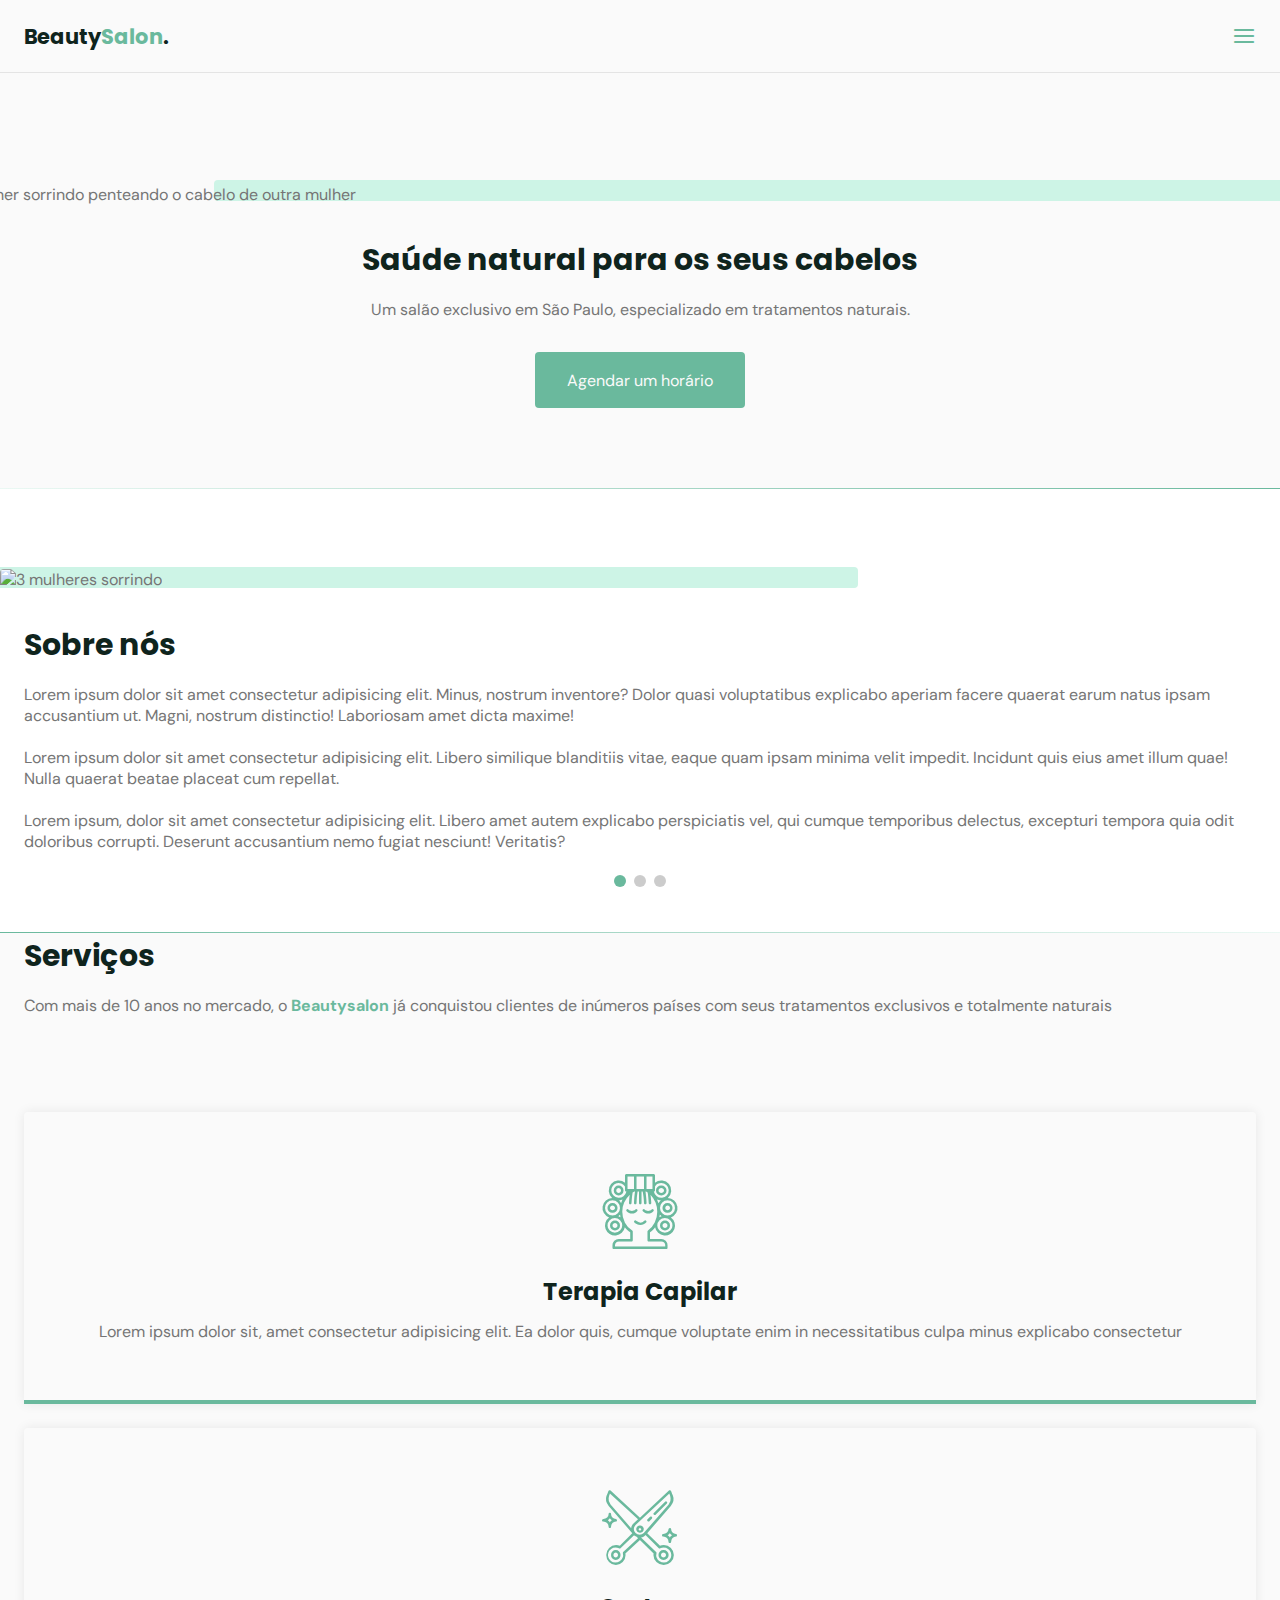
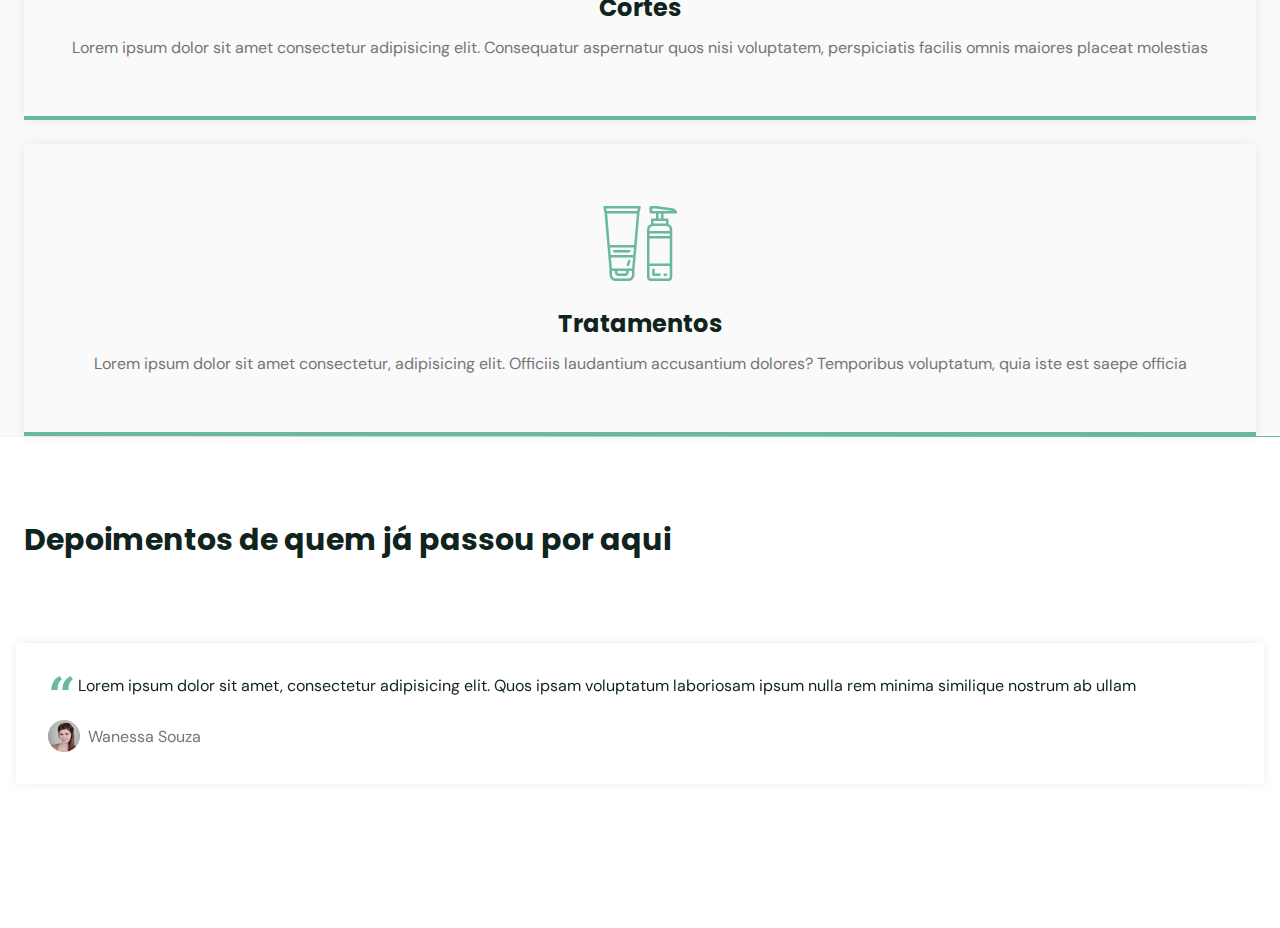
==== index.html @ 6ec68fda "finish slider part" ====
<!DOCTYPE html>
<html lang="pt-br">
  <head>
    <!-- PAGE INFO  -->
    <meta charset="UTF-8" />
    <!--aceitar acentos e etc -->
    <meta http-equiv="X-UA-Compatible" content="IE=edge" />
    <meta name="viewport" content="width=device-width, initial-scale=1.0" />

     <!-- swiper -->
     <link rel="stylesheet" href="https://unpkg.com/swiper/swiper-bundle.min.css" />

    <!--icons-->
    <link rel="stylesheet" href="./assets/style.css" />

    <!-- "rel" = relationship === relação -->
    <link rel="stylesheet" href=" style.css" />

    <!-- fonts-->
    <link rel="preconnect" href="https://fonts.googleapis.com" />
    <link rel="preconnect" href="https://fonts.gstatic.com" crossorigin />
    <link
      href="https://fonts.googleapis.com/css2?family=DM+Sans:wght@400;500;700&family=Poppins:wght@400;500;700&display=swap"
      rel="stylesheet"
    />  


    <title>Document</title>
  </head>
  <body>
    <header id="header">
      <nav class="container">
        <!--show-->
        <a href="#" class="logo">Beauty<span>Salon</span>.</a>
        <!-- MENU -->
        <div class="menu">
          <ul class="grid">
            <li><a class="title" href="#home">Inicio</a></li>
            <li><a class="title" href="#about">Sobre</a></li>
            <li><a class="title" href="#services">Serviços</a></li>
            <li><a class="title" href="#testimonials">Depoimentos</a></li>
            <li><a class="title" href="#contact">Contato</a></li>
          </ul>
        </div>
        <!-- FIM MENU -->

        <div class="toogle icon-menu"></div>
        <div class="toogle icon-close"></div>
      </nav>
    </header>

    <main>
      <!-- HOME -->

      <section class="section" id="home">
        <div class="container grid">
          <div class="image">
            <img
              src="https://images.unsplash.com/photo-1562322140-8baeececf3df?ixid=MnwxMjA3fDB8MHxzZWFyY2h8MXx8aGFpcmRyZXNzZXJ8ZW58MHx8MHx8&ixlib=rb-1.2.1&auto=format&fit=crop&w=500&q=60"
              alt="Mulher sorrindo penteando o cabelo de outra mulher"
            />
          </div>
          <div class="text">
            <h2 class="title">Saúde natural para os seus cabelos</h2>
            <p>
              Um salão exclusivo em São Paulo, especializado em tratamentos
              naturais.
            </p>
            <a class="button" href="#">Agendar um horário </a>
          </div>
        </div>
      </section>

      <div class="divider-1"></div>

      <!-- ABOUT -->

      <section class="section" id="about">
        <div class="container grid">
          <div class="image">
            <img
              src="https://images.unsplash.com/photo-1559599101-f09722fb4948?ixid=MnwxMjA3fDB8MHxzZWFyY2h8Mnx8aGFpcmRyZXNzZXJ8ZW58MHx8MHx8&ixlib=rb-1.2.1&auto=format&fit=crop&w=500&q=60"
              alt="3 mulheres sorrindo"
            />
          </div>
          <div class="text">
            <h2 class="title">Sobre nós</h2>
            <p>
              Lorem ipsum dolor sit amet consectetur adipisicing elit. Minus,
              nostrum inventore? Dolor quasi voluptatibus explicabo aperiam
              facere quaerat earum natus ipsam accusantium ut. Magni, nostrum
              distinctio! Laboriosam amet dicta maxime!
            </p>
            <br />
            <p>
              Lorem ipsum dolor sit amet consectetur adipisicing elit. Libero
              similique blanditiis vitae, eaque quam ipsam minima velit impedit.
              Incidunt quis eius amet illum quae! Nulla quaerat beatae placeat
              cum repellat.
            </p>
            <br />
            <p>
              Lorem ipsum, dolor sit amet consectetur adipisicing elit. Libero
              amet autem explicabo perspiciatis vel, qui cumque temporibus
              delectus, excepturi tempora quia odit doloribus corrupti. Deserunt
              accusantium nemo fugiat nesciunt! Veritatis?
            </p>
          </div>
        </div>
      </section>

      <div class="divider-2"></div>

      <!-- SERVICES -->

      <secton class="section" id="services">
        <div class="container grid">
          <header>
            <h2 class="title">Serviços</h2>
            <p>
              Com mais de 10 anos no mercado, o
              <strong> Beautysalon </strong> já conquistou clientes de inúmeros
              países com seus tratamentos exclusivos e totalmente naturais
            </p>
          </header>

          <div class="cards grid">
            <div class="card">
              <i class="icon-woman-hair"></i>
              <h3 class="title">Terapia Capilar</h3>
              <p>
                Lorem ipsum dolor sit, amet consectetur adipisicing elit. Ea
                dolor quis, cumque voluptate enim in necessitatibus culpa minus
                explicabo consectetur
              </p>
            </div>
            <div class="card">
              <i class="icon-trim"></i>
              <h3 class="title">Cortes</h3>
              <p>
                Lorem ipsum dolor sit amet consectetur adipisicing elit.
                Consequatur aspernatur quos nisi voluptatem, perspiciatis
                facilis omnis maiores placeat molestias
              </p>
            </div>
            <div class="card">
              <i class="icon-cosmetic"></i>
              <h3 class="title">Tratamentos</h3>
              <p>
                Lorem ipsum dolor sit amet consectetur, adipisicing elit.
                Officiis laudantium accusantium dolores? Temporibus voluptatum,
                quia iste est saepe officia
              </p>
            </div>
          </div>
        </div>
      </secton>

      <div class="divider-1"></div>

      <!--  TESTIMONIALS -->

      <section class="section" id="testimonials">
        <div class="container">
          <header>
            <h2 class="title">Depoimentos de quem já passou por aqui</h2>
          </header>

          <div class="testimonials swiper-container">

            <div class="swiper-wrapper">
              <div class="testimonial swiper-slide">
                <blockquote>
                  <p>
                    <span>&ldquo;</span>
                    Lorem ipsum dolor sit amet, consectetur adipisicing elit. Quos ipsam voluptatum laboriosam ipsum nulla rem minima similique nostrum ab ullam
                  </p>
                  <cite>
                    <img src="assets/photos/43.jpg" alt="Foto de wanessa souza">
                    Wanessa Souza
                  </cite>  
                </blockquote>
              </div>
  
              <div class="testimonial swiper-slide">
                <blockquote>
                  <p>
                    <span>&ldquo;</span>
                    Lorem ipsum dolor sit amet, consectetur adipisicing elit. Quos ipsam voluptatum laboriosam ipsum nulla rem minima similique nostrum ab ullam
                  </p>
                  <cite>
                    <img src="assets/photos/65.jpg" alt="foto de Franciele">
                    Franciele Rodrigues
                  </cite>  
                </blockquote>
              </div>
  
              <div class="testimonial swiper-slide">
                <blockquote>
                  <p>
                    <span>&ldquo;</span>
                    Lorem ipsum dolor sit amet, consectetur adipisicing elit. Quos ipsam voluptatum laboriosam ipsum nulla rem minima similique nostrum ab ullam
                  </p>
                  <cite>
                    <img src="assets/photos/77.jpg" alt="Foto de gabriela oliveira">
                    Gabriela Oliveira
                  </cite>  
                </blockquote>
              </div>

            </div>

            <div class="swiper-pagination"></div>




          </div>



        </div>
      </section>

      <!-- CONTACTS -->
    </main>
    <!-- swiper  -->
    <script src="https://unpkg.com/swiper/swiper-bundle.min.js"></script>

    <!-- js -->
    <script src="main.js"></script>
  </body>
</html>
---- assets/style.css ----
@font-face {
  font-family: 'icomoon';
  src:  url('fonts/icomoon.eot?ofx5pq');
  src:  url('fonts/icomoon.eot?ofx5pq#iefix') format('embedded-opentype'),
    url('fonts/icomoon.ttf?ofx5pq') format('truetype'),
    url('fonts/icomoon.woff?ofx5pq') format('woff'),
    url('fonts/icomoon.svg?ofx5pq#icomoon') format('svg');
  font-weight: normal;
  font-style: normal;
  font-display: block;
}

[class^="icon-"], [class*=" icon-"] {
  /* use !important to prevent issues with browser extensions that change fonts */
  font-family: 'icomoon' !important;
  speak: never;
  font-style: normal;
  font-weight: normal;
  font-variant: normal;
  text-transform: none;
  line-height: 1;

  /* Better Font Rendering =========== */
  -webkit-font-smoothing: antialiased;
  -moz-osx-font-smoothing: grayscale;
}

.icon-phone:before {
  content: "\e900";
}
.icon-close:before {
  content: "\e901";
}
.icon-cosmetic:before {
  content: "\e902";
}
.icon-facebook:before {
  content: "\e903";
}
.icon-instagram:before {
  content: "\e904";
}
.icon-mail:before {
  content: "\e905";
}
.icon-map-pin:before {
  content: "\e906";
}
.icon-menu:before {
  content: "\e907";
}
.icon-trim:before {
  content: "\e908";
}
.icon-whatsapp:before {
  content: "\e909";
}
.icon-woman-hair:before {
  content: "\e90a";
}
.icon-youtube:before {
  content: "\e90b";
}
---- style.css ----
/* RESET */

* {
  border: 0;
  margin: 0;
  padding: 0;
  box-sizing: border-box;
}

a {
  text-decoration: none;
}

img {
  width: 100%;
  height: auto;
}
ul {
  list-style: none;
}
/* VARIABLES */

:root {
  --header-height: 4.5rem;
  /* colors */
  --hue: 159;
  /* HSL color mode */
  --base-color: hsl(var(--hue) 36% 57%);
  --base-color-second: hsl(var(--hue) 65% 88%);
  --base-color-alt: hsl(var(--hue) 57% 53%);
  --title-color: hsl(var(--hue) 41% 10%);
  --text-color: hsl(0 0% 46%);
  --text-color-light: hsl(0 0% 98%);
  --body-color: hsl(0 0% 98%);
  scroll-behavior: smooth;
  
}

/* BASE */
body {
  font: 400 1rem "DM Sans", sans-serif;
  background: var(--body-color);
  color: var(--text-color);
  -webkit-font-smoothing: antialiased;
}

.title {
  font: 700 1.875rem "Poppins", sans-serif;
  color: var(--title-color);
  -webkit-font-smoothing: auto;
}

.button {
  background-color: var(--base-color);
  color: var(--text-color-light);
  height: 3.5rem;
  display: inline-flex; /*inline + display flex*/
  align-items: center;
  padding: 0 2rem;
  border-radius: 0.25rem;
  font: 500 1rem "DM sans" sans-serif;
  transition: background 0.3s;
}

.button:hover {
  background-color: var(--base-color-alt);
}

.divider-1 {
  height: 1px;
  background: linear-gradient(
    270deg,
    hsla(var(--hue), 36%, 57%, 1) 0%,
    hsla(var(--hue), 65%, 88%, 0.34) 100%
  );
}

.divider-2 {
  height: 1px;
  background: linear-gradient(
    270deg,
    hsla(var(--hue), 65%, 88%, 0.34),
    hsla(var(--hue), 36%, 57%, 1) 
  );
}

/*  LAYOUT  */
.container {
  /* width: 90%; */
  margin-left: 1.5rem; /*24px*/
  margin-right: 1.5rem;
}

.grid {
  display: grid;
  gap: 2rem;
}
.section {
  padding: 5rem 0;
}

.section .title {
  margin-bottom: 1rem;
}
.section header{
  margin-bottom: 4rem;
}

.section header strong{
  color: var(--base-color);
}

#header {
  border-bottom: 1px solid #e4e4e4;
  margin-bottom: 2rem;
  display: flex;
  width: 100%;
  top: 0;
  left: 0;
  position: fixed;
  z-index: 100;
  background-color: var(--body-color);
}

#header.scroll{
  box-shadow: 0px 0px 12px rgba(0,0,0,0.1);
}

main {
  margin-top: calc(var(--header-height) + 2rem);
}

/* LOGO */

.logo {
  font: 700 1.31rem "Poppins", sans-serif;
  color: var(--title-color);
}
.logo span {
  color: var(--base-color);
}

/* NAVIGATION */

nav {
  height: var(--header-height);
  display: flex;
  align-items: center;
  justify-content: space-between;
  width: 100%;
}

nav ul li {
  text-align: center;
}
nav ul li a {
  transition: hover 0.2s;
  position: relative;
}

nav ul li a:hover {
  color: var(--base-color);
}

nav ul li a::after {
  content: ""; /*OBRIGATORIO*/
  width: 0%;
  height: 2px;
  background: var(--base-color);
  position: absolute;
  left: 0;
  bottom: -1.5rem;
}

nav ul li a:hover::after {
  width: 100%;
  transition: 0.2s;
}

nav .menu {
  opacity: 0;
  visibility: hidden;
  top:-20rem;
  transition:.2s;
}

nav .menu ul{
  display: none;
}


/*   MOSTRAR MENU */
nav.show .menu {
  opacity: 1;
  visibility: visible;
  background: var(--body-color);
  height: 100vh;
  width: 100vw;
  position: fixed;
  top: 0;
  left: 0;
  display: grid;
  place-content: center;
}


nav.show .menu ul{
  display: grid;
}

nav.show ul.grid {
  gap: 4rem;
}

/* TOGGLE MENU  */
.toogle {
  color: var(--base-color);
  font-size: 1.5rem;
  cursor: pointer;
}

nav .icon-close {
  visibility: hidden;
  opacity: 0;
  top:-1.5rem;
  position: absolute;
  right: 1.5rem;
  transition: .2s;
}

nav.show div.icon-close {
  visibility: visible;
  opacity: 1;
  top:1.5rem;
}

/* HOME  */
#home {
  overflow: hidden;
}

#home .container {
  margin: 0;
}

#home .image {
  position: relative;
}

#home .image::before {
  content: "";
  height: 100%;
  width: 100%;
  background: var(--base-color-second);
  position: absolute;
  top: -16.8%;
  left: 16.7%;
  z-index: 0;
}

#home .image img {
  position: relative;
  right: 2.93rem;
}

#home .image img,
#home .image::before {
  border-radius: 0.25rem;
}

#home .text {
  margin-left: 1.5rem; /*24px*/
  margin-right: 1.5rem;
  text-align: center;
}

#home .text h1 {
  margin-bottom: 1rem;
}

#home .text p {
  margin-bottom: 2rem;
  max-width: 100%;
}

/*  #### ABOUT ######*/

#about {
  background: white;
}

#about .container {
  margin: 0;
}

#about .image {
  position: relative;
}

#about .image::before {
  content: "";
  height: 100%;
  width: 100%;
  background: var(--base-color-second);
  position: absolute;
  top: -8.3%;
  left: -33%;
  z-index: 0;
}

#about .image img {
  position: relative;
}

#about .image img,
#about .image::before {
  border-radius: 0.25rem;
}

#about .text {
  margin-left: 1.5rem; /*24px*/
  margin-right: 1.5rem;
}

/* ### SERVIÇES   ##### */

.cards.grid{
  gap:1.5rem;
  
}
.card{
  padding: 3.625rem 2rem;
  box-shadow: 0px 0px 12px rgba(0, 0, 0, 0.08);
  border-bottom: 0.25rem solid var(--base-color);
  border-radius: .25rem .25rem 0 0 ;
  text-align: center;
}

.card i{
  display: block;
  margin-bottom: 1.5rem;
  font-size:5rem;
  color:var(--base-color);
}

.card .title{
  font-size: 1.5rem;
  margin-bottom:.75rem
}

/* #########  TESTIMONIALS  ############*/

#testimonials{
  background-color: white;;
}



#testimonials .container{
  margin-left: 0;
  margin-right: 0;
}
#testimonials header{
  margin-bottom: 0;
  margin-left: 1.5rem;
  margin-right: 1.5rem;
}


#testimonials blockquote{
  padding: 2rem;
  box-shadow: 0px 0px 12px rgba(0, 0, 0, 0.08);
  border-radius: .25rem;  
}

#testimonials blockquote p{
  position: relative;
  text-indent: 1.875rem;
  margin-bottom: 1.5rem;
  color: var(--title-color);
}

#testimonials blockquote p span{
  font: 700 3rem 'serif';

  position: absolute;
  top: -.5rem;
  left: -1.875rem;
  color:var(--base-color)
}

#testimonials cite{
  display: flex;
  align-items: center;
  font-style: normal;
}

#testimonials cite img{
  width: 2rem;
  height: 2rem;
  object-fit: cover;
  clip-path: circle();
  margin-right: .5rem;
}

/*  ##### swiper  ####  */

.swiper-slide{
  height: auto;
  padding:4rem 1rem;
}

.swiper-pagination-bullet{
  width: 0.75rem;
  height: 0.75rem;
}

.swiper-pagination-bullet-active{
  background-color: var(--base-color);
  transition:all .5s
}
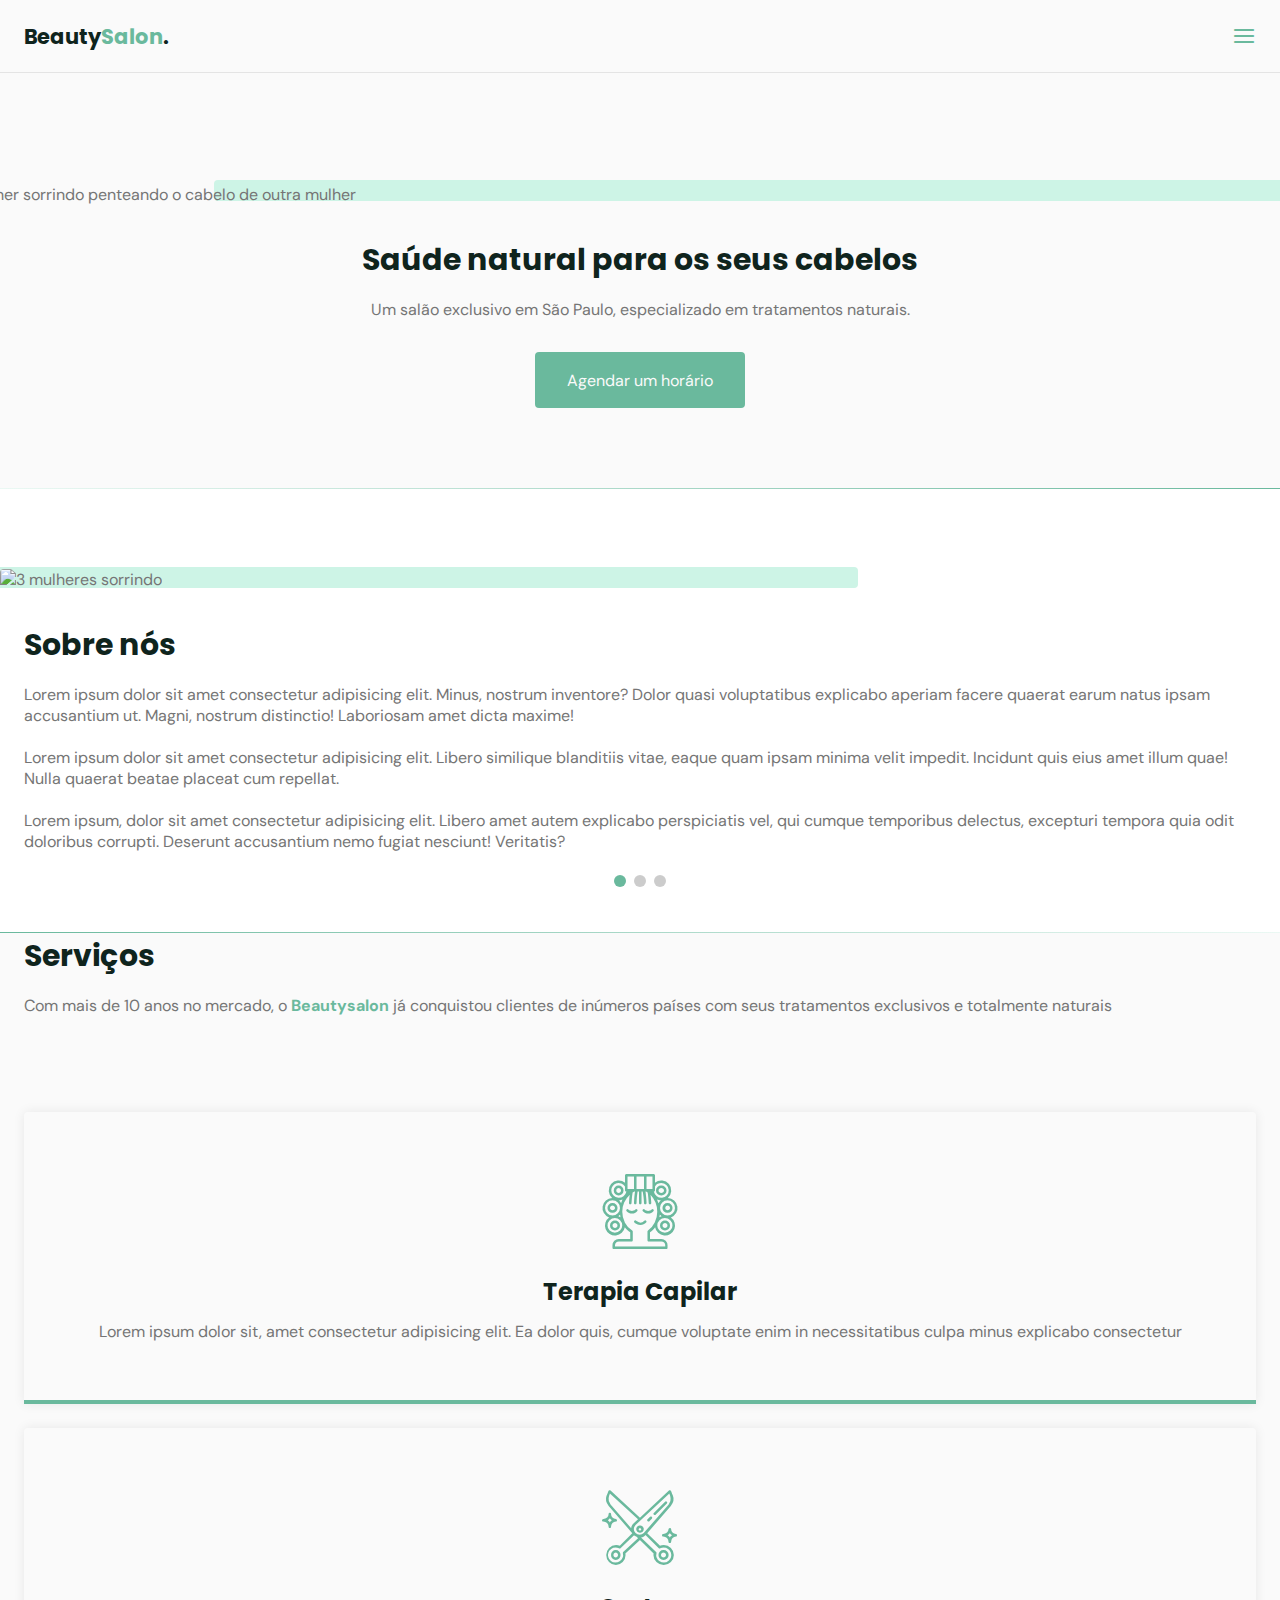
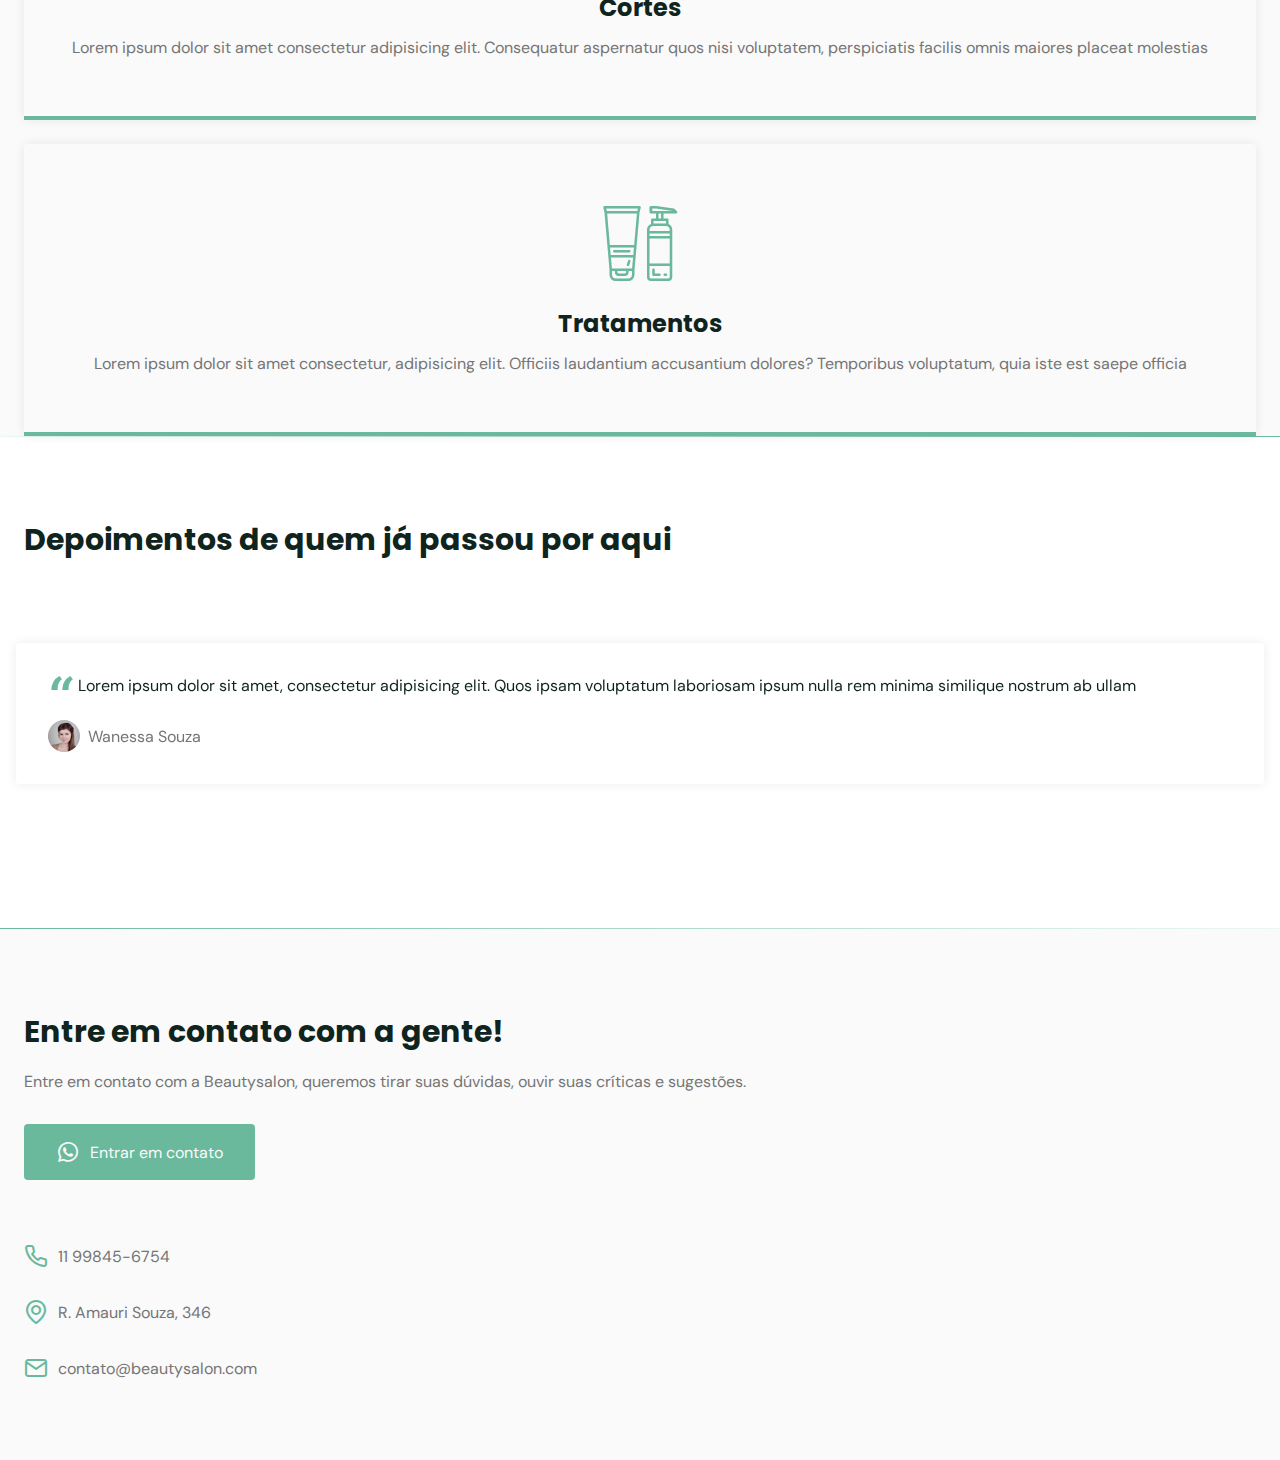
==== commit ee219703: "add srcoll reveal functionality" ====
--- a/index.html
+++ b/index.html
@@ -7,8 +7,11 @@
     <meta http-equiv="X-UA-Compatible" content="IE=edge" />
     <meta name="viewport" content="width=device-width, initial-scale=1.0" />
 
-     <!-- swiper -->
-     <link rel="stylesheet" href="https://unpkg.com/swiper/swiper-bundle.min.css" />
+    <!-- swiper -->
+    <link
+      rel="stylesheet"
+      href="https://unpkg.com/swiper/swiper-bundle.min.css"
+    />
 
     <!--icons-->
     <link rel="stylesheet" href="./assets/style.css" />
@@ -22,8 +25,7 @@
     <link
       href="https://fonts.googleapis.com/css2?family=DM+Sans:wght@400;500;700&family=Poppins:wght@400;500;700&display=swap"
       rel="stylesheet"
-    />  
-
+    />
 
     <title>Document</title>
   </head>
@@ -167,65 +169,99 @@
           </header>
 
           <div class="testimonials swiper-container">
-
             <div class="swiper-wrapper">
               <div class="testimonial swiper-slide">
                 <blockquote>
                   <p>
                     <span>&ldquo;</span>
-                    Lorem ipsum dolor sit amet, consectetur adipisicing elit. Quos ipsam voluptatum laboriosam ipsum nulla rem minima similique nostrum ab ullam
+                    Lorem ipsum dolor sit amet, consectetur adipisicing elit.
+                    Quos ipsam voluptatum laboriosam ipsum nulla rem minima
+                    similique nostrum ab ullam
                   </p>
                   <cite>
-                    <img src="assets/photos/43.jpg" alt="Foto de wanessa souza">
+                    <img
+                      src="assets/photos/43.jpg"
+                      alt="Foto de wanessa souza"
+                    />
                     Wanessa Souza
-                  </cite>  
+                  </cite>
                 </blockquote>
               </div>
-  
+
               <div class="testimonial swiper-slide">
                 <blockquote>
                   <p>
                     <span>&ldquo;</span>
-                    Lorem ipsum dolor sit amet, consectetur adipisicing elit. Quos ipsam voluptatum laboriosam ipsum nulla rem minima similique nostrum ab ullam
+                    Lorem ipsum dolor sit amet, consectetur adipisicing elit.
+                    Quos ipsam voluptatum laboriosam ipsum nulla rem minima
+                    similique nostrum ab ullam
                   </p>
                   <cite>
-                    <img src="assets/photos/65.jpg" alt="foto de Franciele">
+                    <img src="assets/photos/65.jpg" alt="foto de Franciele" />
                     Franciele Rodrigues
-                  </cite>  
+                  </cite>
                 </blockquote>
               </div>
-  
+
               <div class="testimonial swiper-slide">
                 <blockquote>
                   <p>
                     <span>&ldquo;</span>
-                    Lorem ipsum dolor sit amet, consectetur adipisicing elit. Quos ipsam voluptatum laboriosam ipsum nulla rem minima similique nostrum ab ullam
+                    Lorem ipsum dolor sit amet, consectetur adipisicing elit.
+                    Quos ipsam voluptatum laboriosam ipsum nulla rem minima
+                    similique nostrum ab ullam
                   </p>
                   <cite>
-                    <img src="assets/photos/77.jpg" alt="Foto de gabriela oliveira">
+                    <img
+                      src="assets/photos/77.jpg"
+                      alt="Foto de gabriela oliveira"
+                    />
                     Gabriela Oliveira
-                  </cite>  
+                  </cite>
                 </blockquote>
               </div>
-
             </div>
 
             <div class="swiper-pagination"></div>
-
-
-
-
-          </div>
-
-
-
-        </div>
-      </section>
+          </div>
+        </div>
+      </section>
+
+      <div class="divider-2"></div>
+
 
       <!-- CONTACTS -->
+      <section class="section" id="contact">
+        <div class="container grid">
+
+          <div class="text">
+            <h2 class="title">Entre em contato com a gente!</h2>
+            <p>Entre em contato com a Beautysalon, queremos tirar suas dúvidas,
+              ouvir suas críticas e sugestões.</p>
+
+            <a href="https://api.whatsapp.com/send?phone=+5531991081055&text=oi!%20gostaria%20de%20agendar%20um%20hor%C3%A1rio." class="button" target="_blank"><i class="icon-whatsapp"></i> Entrar em contato</a>
+          </div>
+
+          <div class="links">
+            <ul class="grid">
+              <li><i class="icon-phone"></i>11 99845-6754</li>
+              <li><i class="icon-map-pin"></i>R. Amauri Souza, 346</li>
+              <li><i class="icon-mail"></i>contato@beautysalon.com</li>
+            </ul>
+
+          </div>
+
+
+
+
+        </div>
+      </section>
     </main>
     <!-- swiper  -->
     <script src="https://unpkg.com/swiper/swiper-bundle.min.js"></script>
+
+    <!-- scroll reveal -->
+    <script src="https://unpkg.com/scrollreveal"></script>
 
     <!-- js -->
     <script src="main.js"></script>
--- a/style.css
+++ b/style.css
@@ -421,9 +421,32 @@
 }
 
 
-
-
-
-
-
-
+/* ###### contact  #### */
+
+#contact .grid{
+  gap: 4rem;
+}
+
+#contact .text p{
+  margin-bottom: 2rem;
+}
+
+#contact .button i,
+#contact ul li i{
+  font-size: 1.5rem;
+  margin-right: .625rem;
+}
+
+#contact ul.grid{
+  gap:2rem;
+}
+
+#contact ul li{
+  display:flex;
+  align-items:center;
+
+}
+
+#contact ul li i{
+  color: var(--base-color)
+}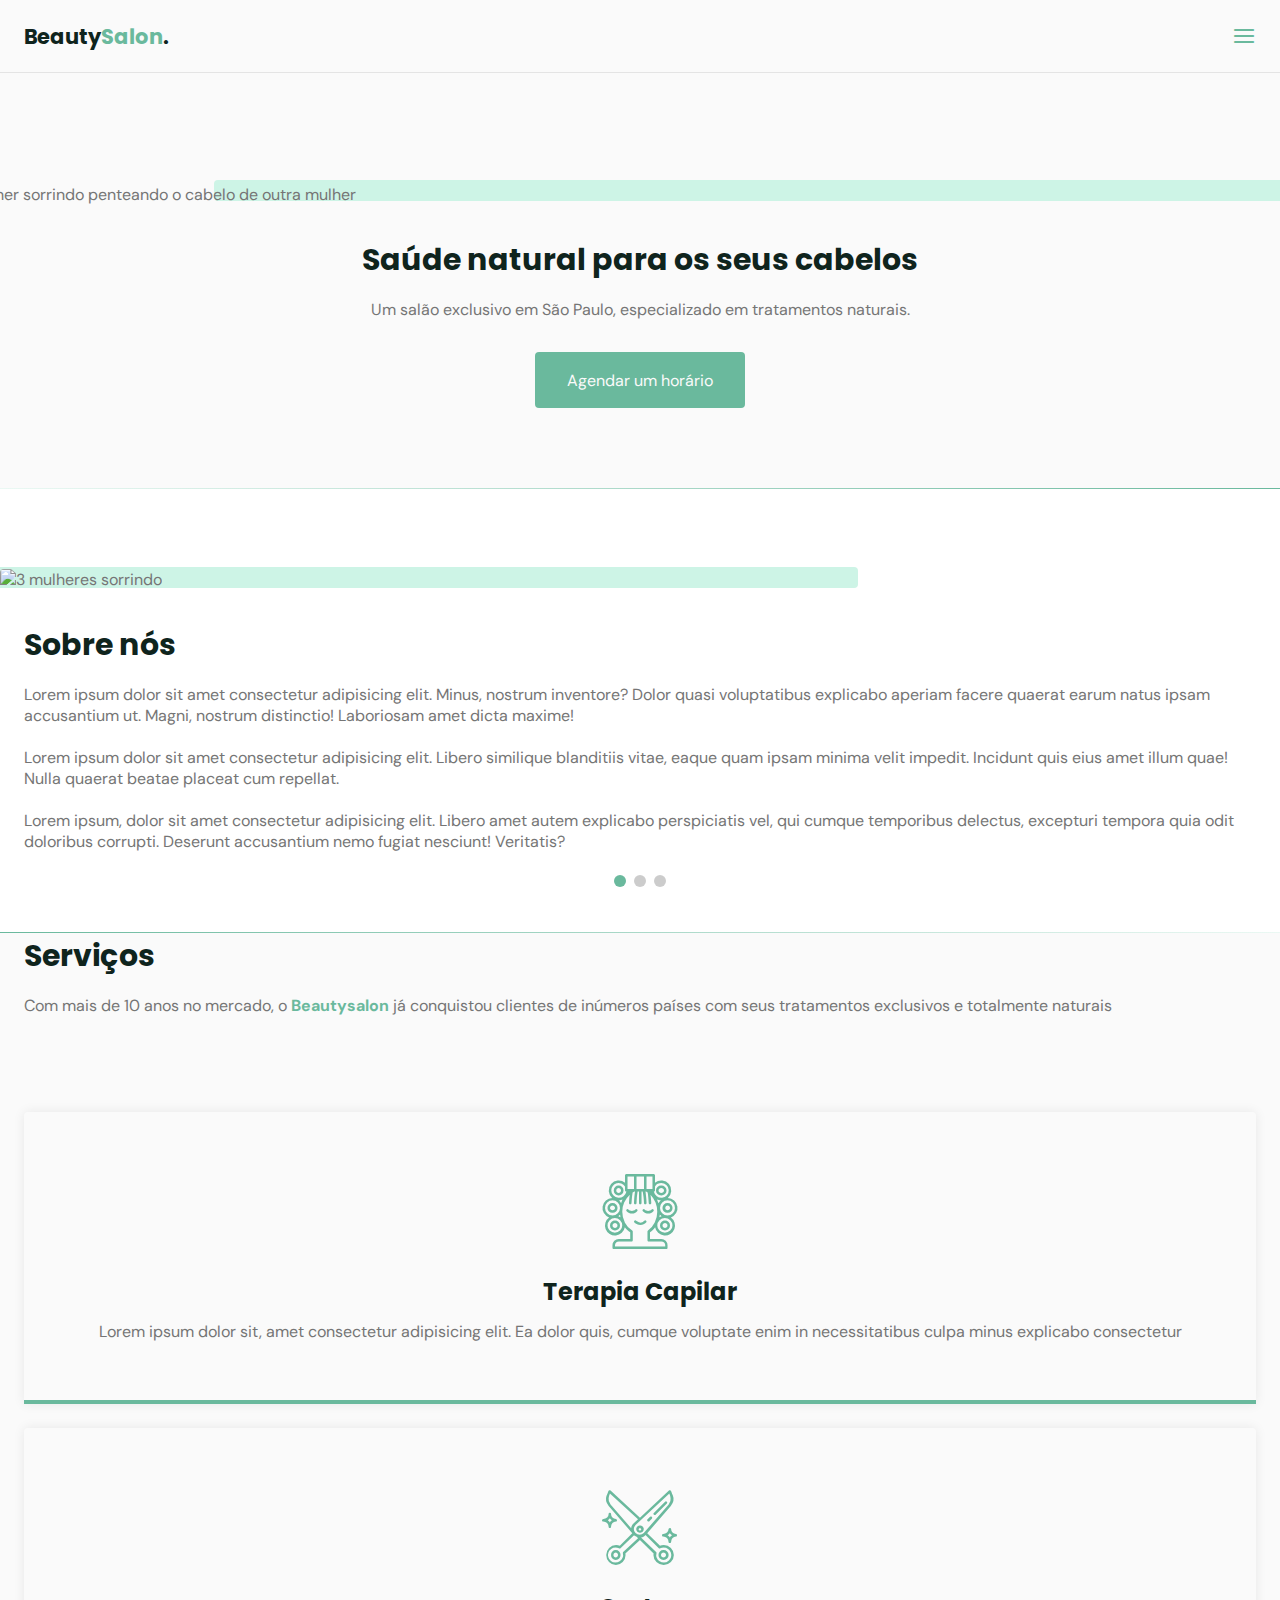
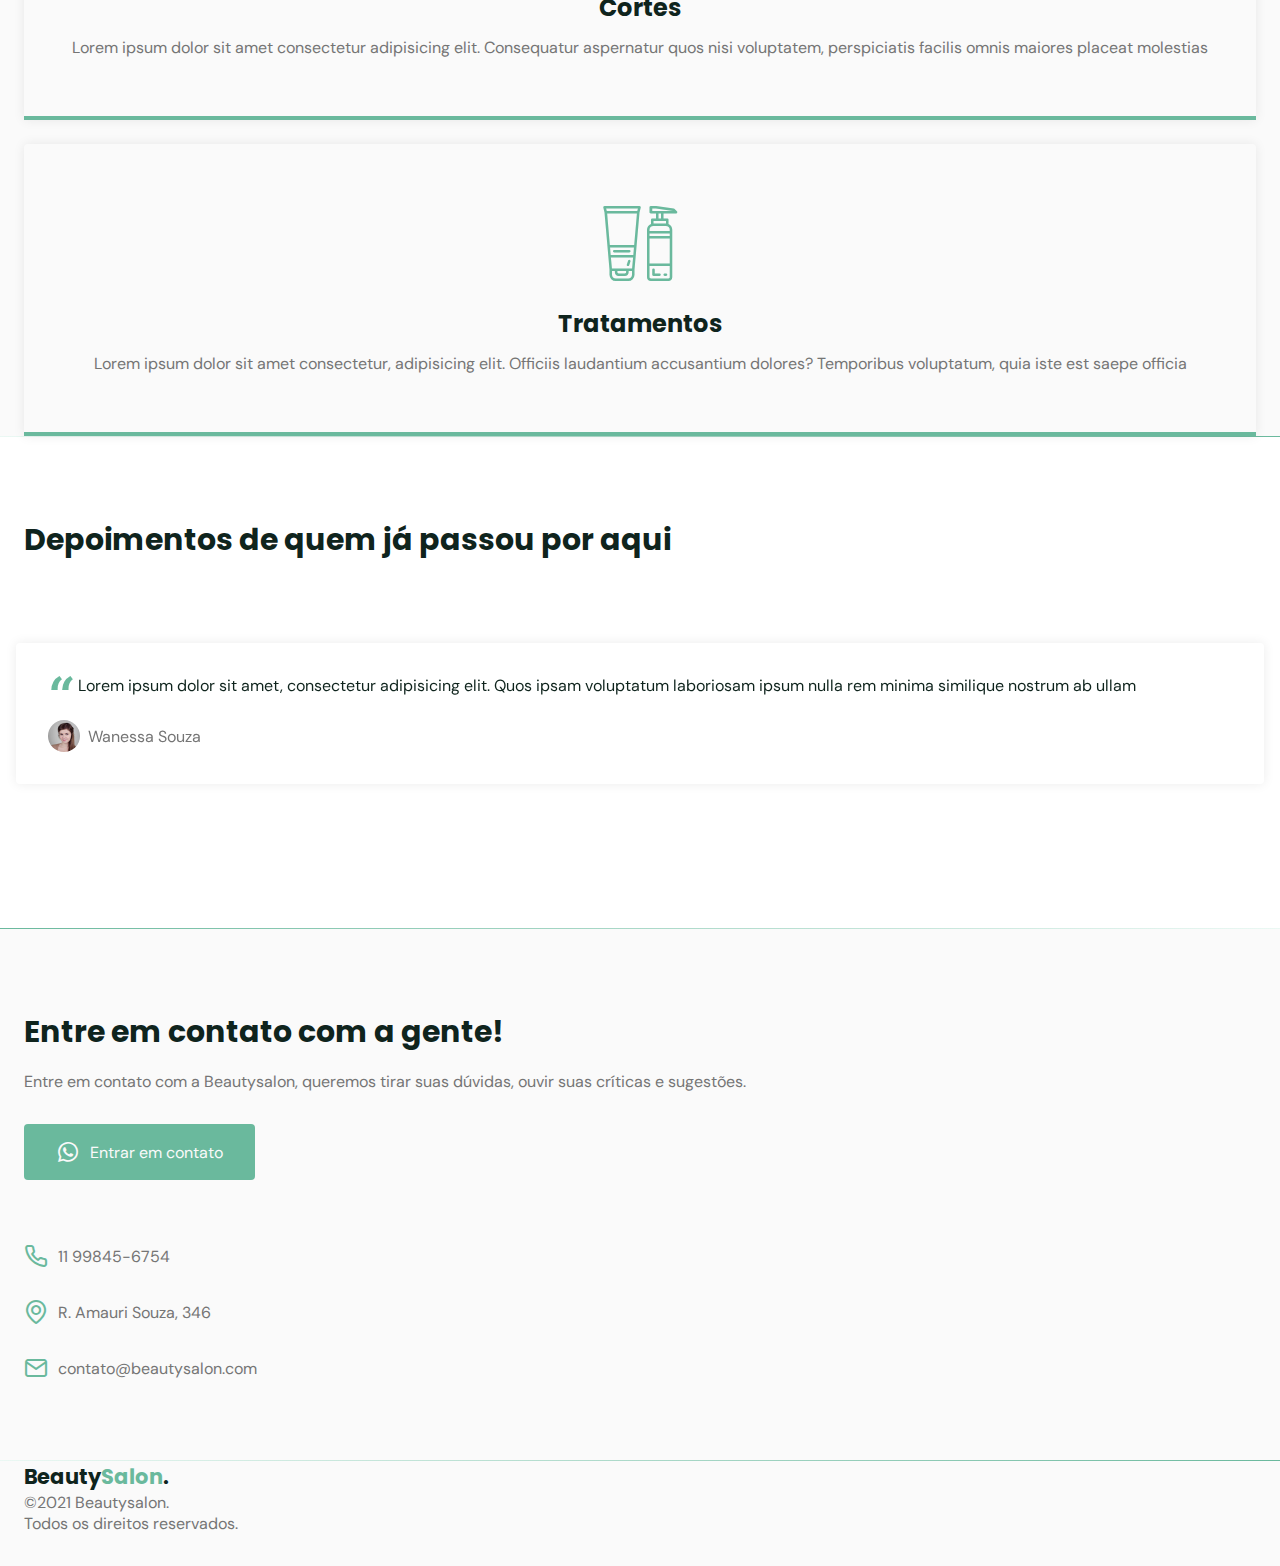
==== commit 4176fae3: "init footer part" ====
--- a/index.html
+++ b/index.html
@@ -229,17 +229,22 @@
 
       <div class="divider-2"></div>
 
-
       <!-- CONTACTS -->
       <section class="section" id="contact">
         <div class="container grid">
-
           <div class="text">
             <h2 class="title">Entre em contato com a gente!</h2>
-            <p>Entre em contato com a Beautysalon, queremos tirar suas dúvidas,
-              ouvir suas críticas e sugestões.</p>
-
-            <a href="https://api.whatsapp.com/send?phone=+5531991081055&text=oi!%20gostaria%20de%20agendar%20um%20hor%C3%A1rio." class="button" target="_blank"><i class="icon-whatsapp"></i> Entrar em contato</a>
+            <p>
+              Entre em contato com a Beautysalon, queremos tirar suas dúvidas,
+              ouvir suas críticas e sugestões.
+            </p>
+
+            <a
+              href="https://api.whatsapp.com/send?phone=+5531991081055&text=oi!%20gostaria%20de%20agendar%20um%20hor%C3%A1rio."
+              class="button"
+              target="_blank"
+              ><i class="icon-whatsapp"></i> Entrar em contato</a
+            >
           </div>
 
           <div class="links">
@@ -248,14 +253,26 @@
               <li><i class="icon-map-pin"></i>R. Amauri Souza, 346</li>
               <li><i class="icon-mail"></i>contato@beautysalon.com</li>
             </ul>
-
-          </div>
-
-
-
-
-        </div>
-      </section>
+          </div>
+        </div>
+      </section>
+
+      <div class="divider-1"></div>
+
+      <footer>
+        <div class="container grid">
+          <div class="brand">
+            <a href="#home" class="logo">Beauty<span>Salon</span>.</a>
+            <p>©2021 Beautysalon.</p>
+            <p>Todos os direitos reservados.</p>
+          </div>
+
+          <div class="social">
+            
+          </div>
+
+        </div>
+      </footer>
     </main>
     <!-- swiper  -->
     <script src="https://unpkg.com/swiper/swiper-bundle.min.js"></script>
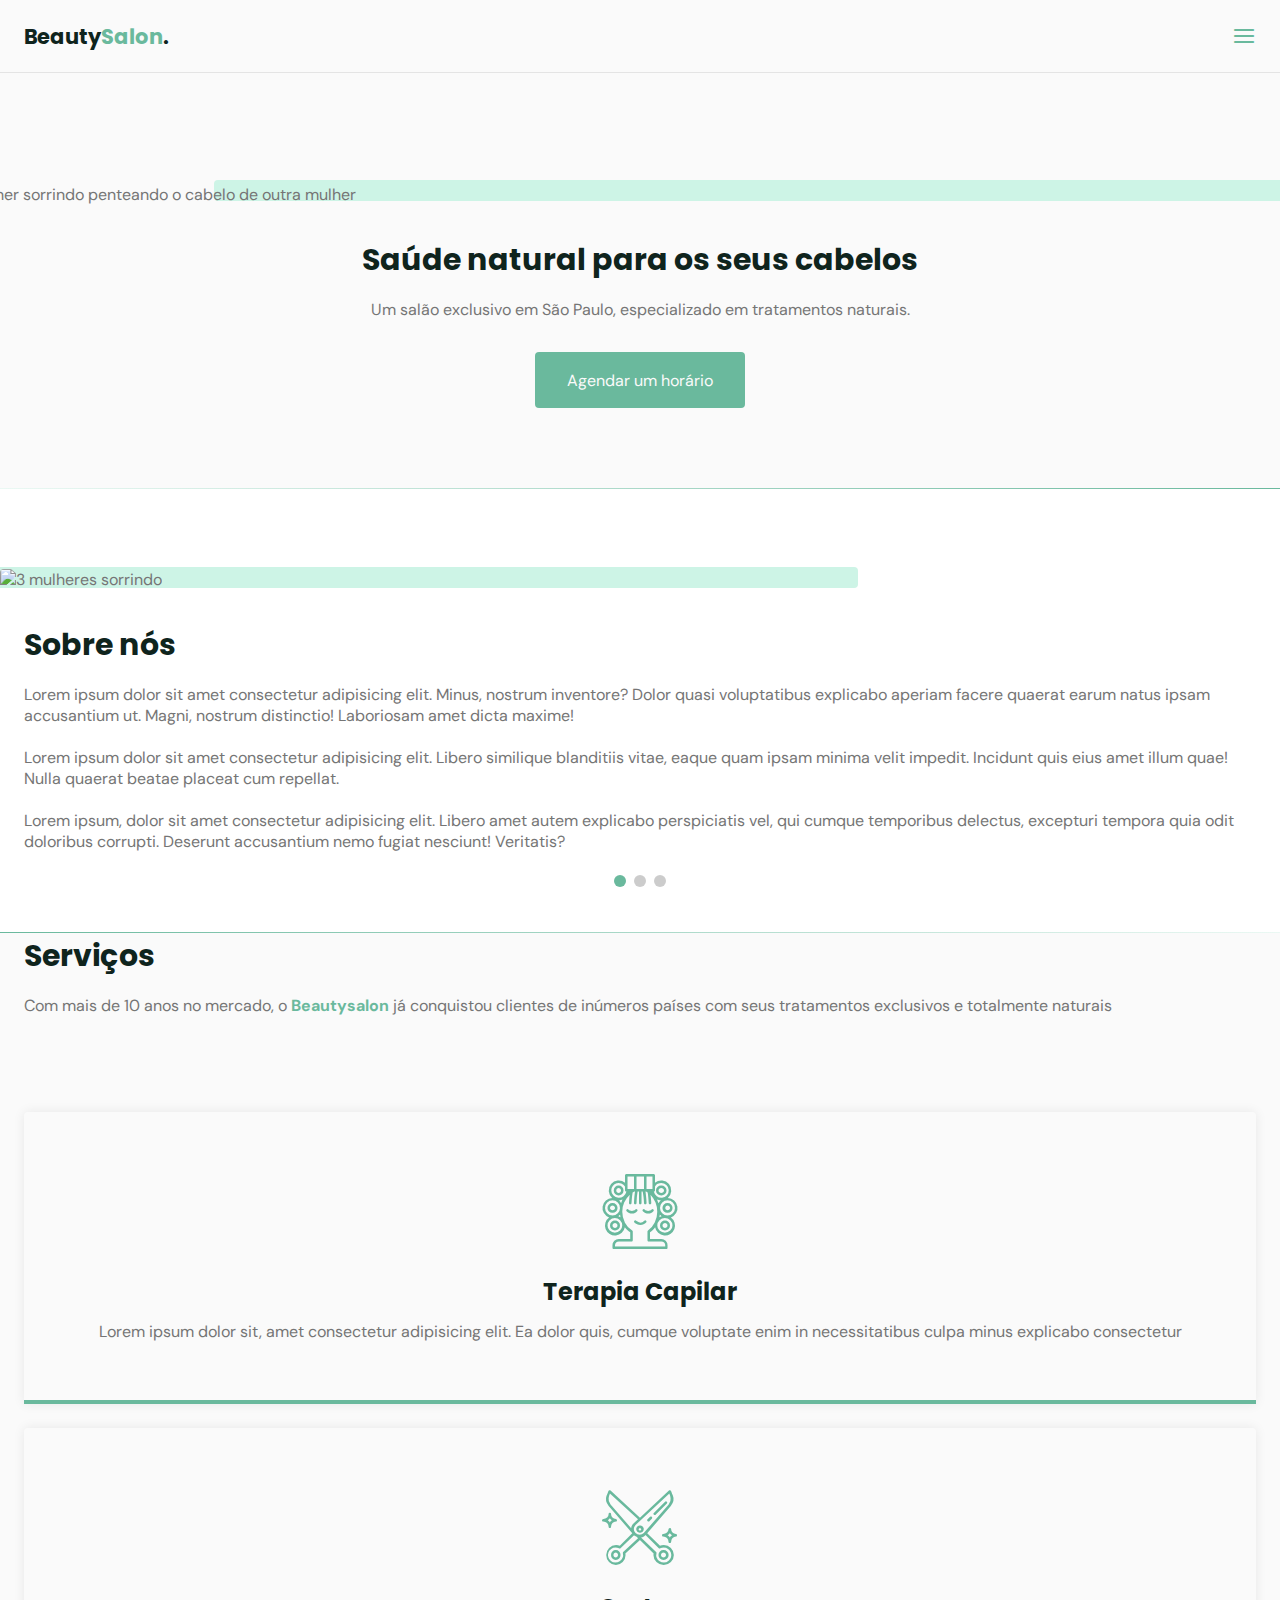
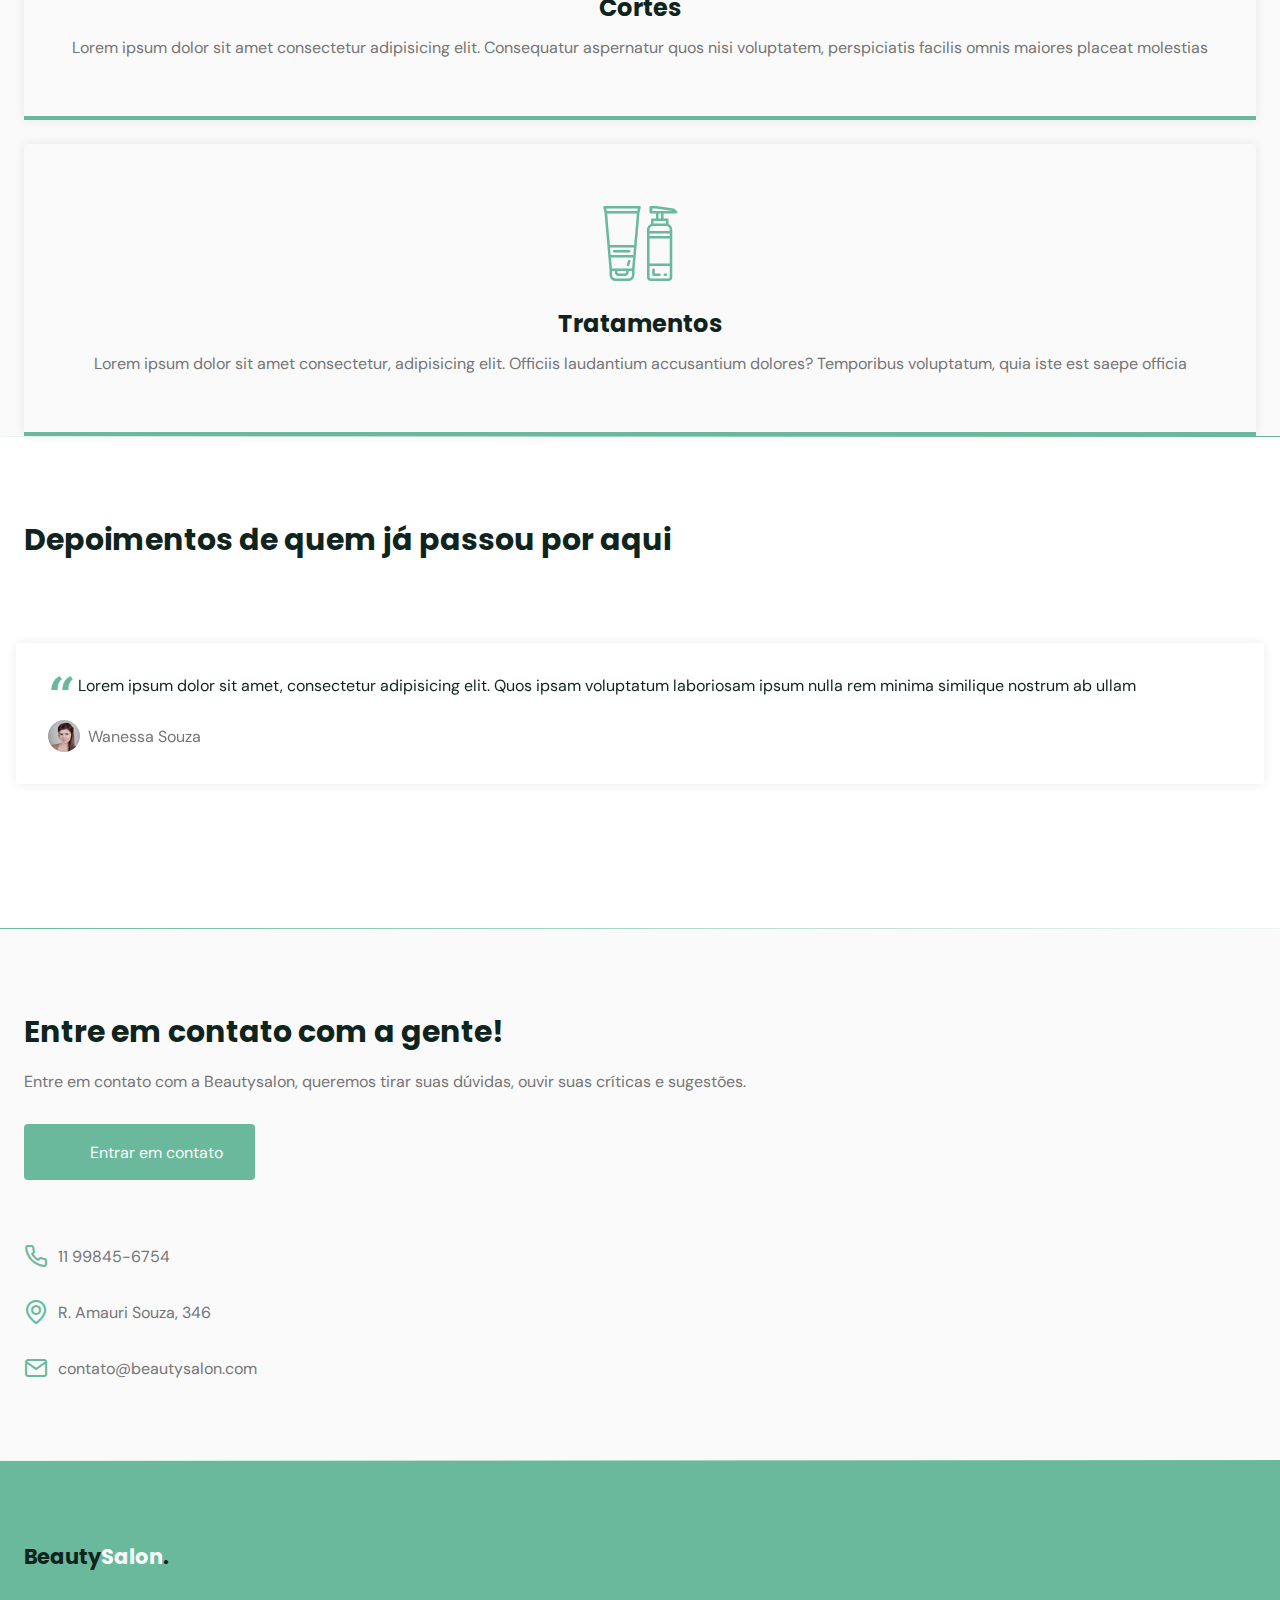
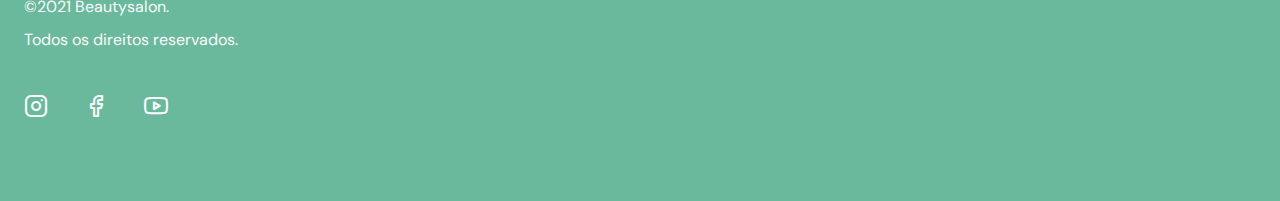
==== commit 73c5714e: "change icons pack" ====
--- a/index.html
+++ b/index.html
@@ -259,16 +259,26 @@
 
       <div class="divider-1"></div>
 
-      <footer>
+      <footer class="section">
         <div class="container grid">
           <div class="brand">
-            <a href="#home" class="logo">Beauty<span>Salon</span>.</a>
+            <a href="#home" class="logo logo-alt">Beauty<span>Salon</span>.</a>
             <p>©2021 Beautysalon.</p>
             <p>Todos os direitos reservados.</p>
           </div>
 
           <div class="social">
-            
+
+            <a href="https://instagram.com" target="_blank">
+              <i class="icon-instagram"></i>
+            </a>
+            <a href="https://facebook.com" target="_blank">
+              <i class="icon-facebook"></i>
+            </a>
+            <a href="https://youtube.com" target="_blank">
+              <i class="icon-youtube"></i>
+            </a>
+
           </div>
 
         </div>
--- a/assets/style.css
+++ b/assets/style.css
@@ -1,10 +1,10 @@
 @font-face {
   font-family: 'icomoon';
-  src:  url('fonts/icomoon.eot?ofx5pq');
-  src:  url('fonts/icomoon.eot?ofx5pq#iefix') format('embedded-opentype'),
-    url('fonts/icomoon.ttf?ofx5pq') format('truetype'),
-    url('fonts/icomoon.woff?ofx5pq') format('woff'),
-    url('fonts/icomoon.svg?ofx5pq#icomoon') format('svg');
+  src:  url('fonts/icomoon.eot?d4ok5j');
+  src:  url('fonts/icomoon.eot?d4ok5j#iefix') format('embedded-opentype'),
+    url('fonts/icomoon.ttf?d4ok5j') format('truetype'),
+    url('fonts/icomoon.woff?d4ok5j') format('woff'),
+    url('fonts/icomoon.svg?d4ok5j#icomoon') format('svg');
   font-weight: normal;
   font-style: normal;
   font-display: block;
@@ -25,39 +25,53 @@
   -moz-osx-font-smoothing: grayscale;
 }
 
+.icon-arrow-up:before {
+  content: "\e90c";
+}
 .icon-phone:before {
   content: "\e900";
 }
 .icon-close:before {
   content: "\e901";
+  color: #69b99d;
 }
 .icon-cosmetic:before {
   content: "\e902";
+  color: #69b99d;
 }
 .icon-facebook:before {
   content: "\e903";
+
 }
 .icon-instagram:before {
   content: "\e904";
+
 }
 .icon-mail:before {
   content: "\e905";
+  color: #69b99d;
 }
 .icon-map-pin:before {
   content: "\e906";
+  color: #69b99d;
 }
 .icon-menu:before {
   content: "\e907";
+  color: #69b99d;
 }
 .icon-trim:before {
   content: "\e908";
+  color: #69b99d;
 }
 .icon-whatsapp:before {
   content: "\e909";
+  color: #69b99d;
 }
 .icon-woman-hair:before {
   content: "\e90a";
+  color: #69b99d;
 }
 .icon-youtube:before {
   content: "\e90b";
+
 }
--- a/style.css
+++ b/style.css
@@ -140,6 +140,11 @@
   color: var(--base-color);
 }
 
+.logo-alt span{
+  color:var(--body-color)
+}
+
+
 /* NAVIGATION */
 
 nav {
@@ -449,4 +454,31 @@
 
 #contact ul li i{
   color: var(--base-color)
+}
+
+
+/*##############     FOOOTER    ##########*/
+
+footer{
+  background-color: var(--base-color);
+
+}
+
+footer .logo{
+  display: inline-block;/* ".logo" é <a>, então é display inline*/
+  margin-bottom: 1.5rem; 
+}
+
+footer .brand p{
+  color:var(--text-color-light);
+  margin-bottom: .75rem;
+}
+
+footer i{
+  font-size: 1.5rem;
+  color:var(--text-color-light)
+}
+
+footer .social a{
+  margin-right: 2rem;
 }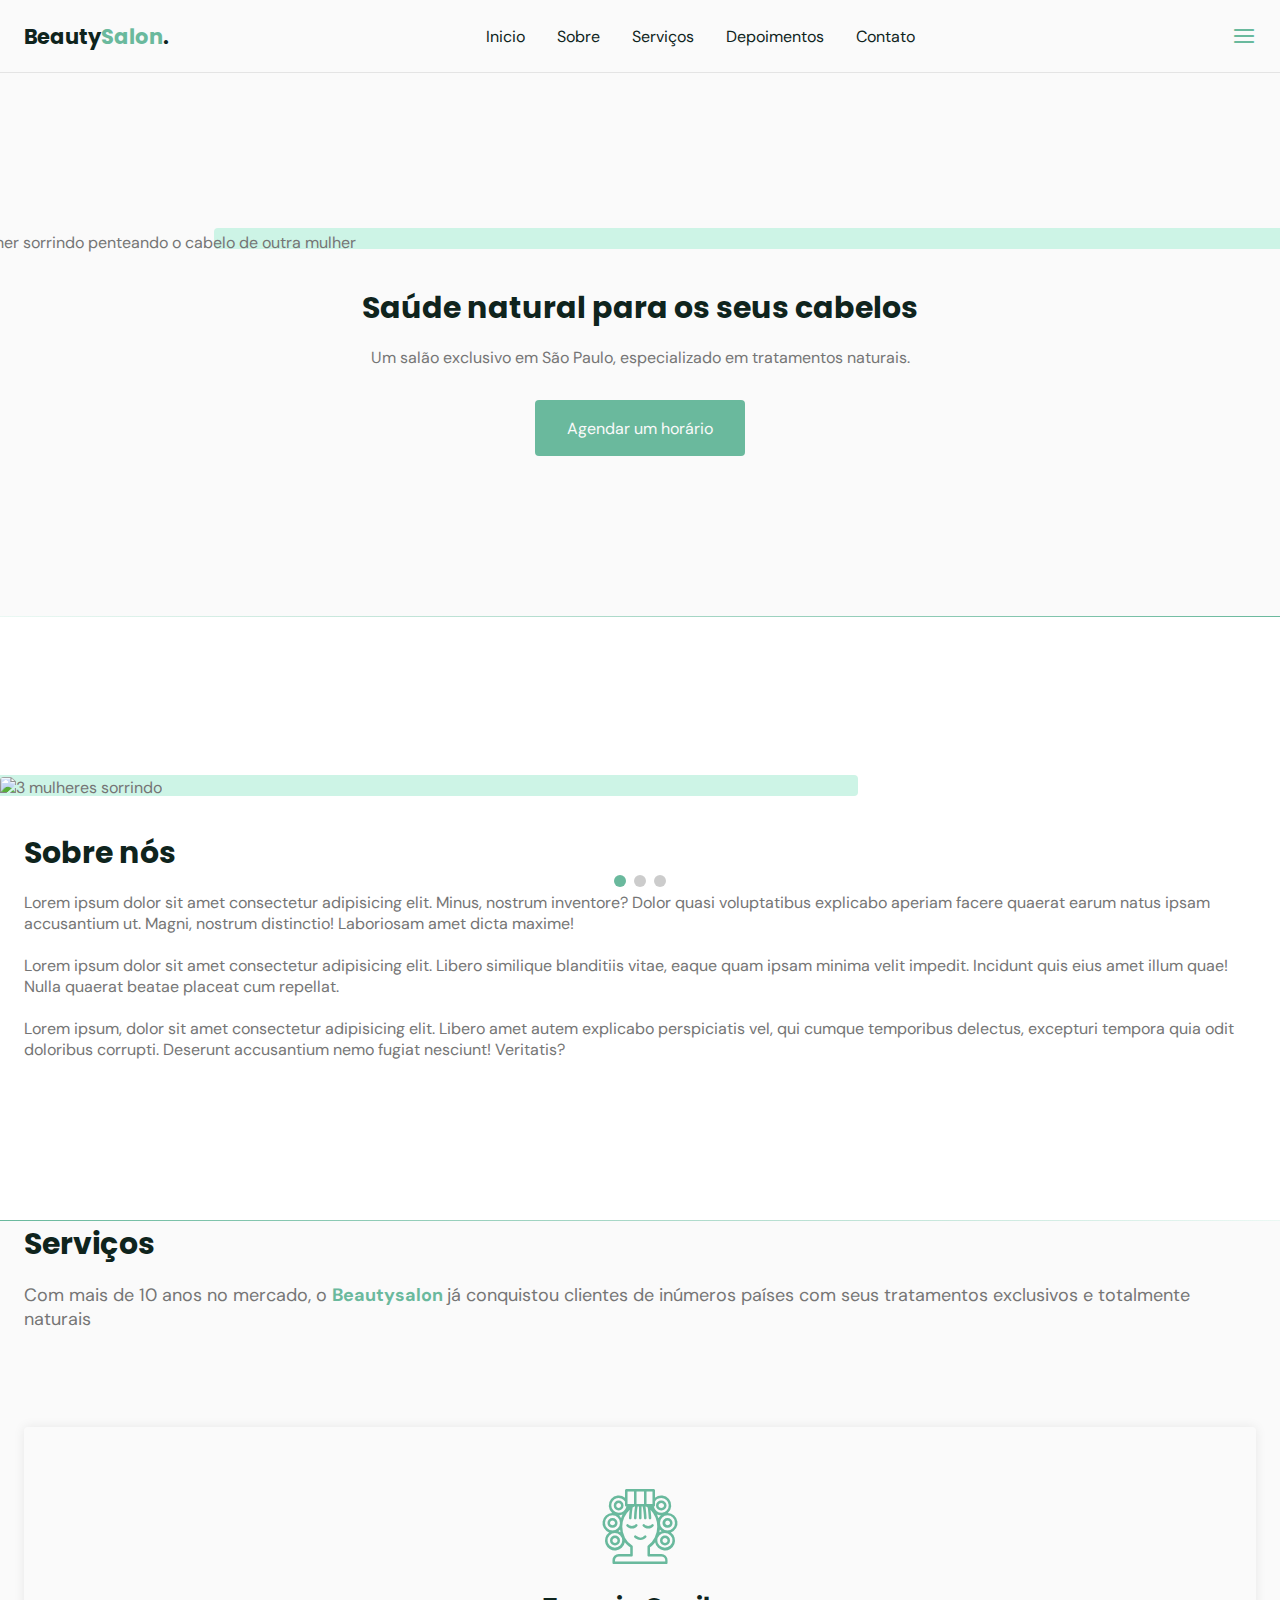
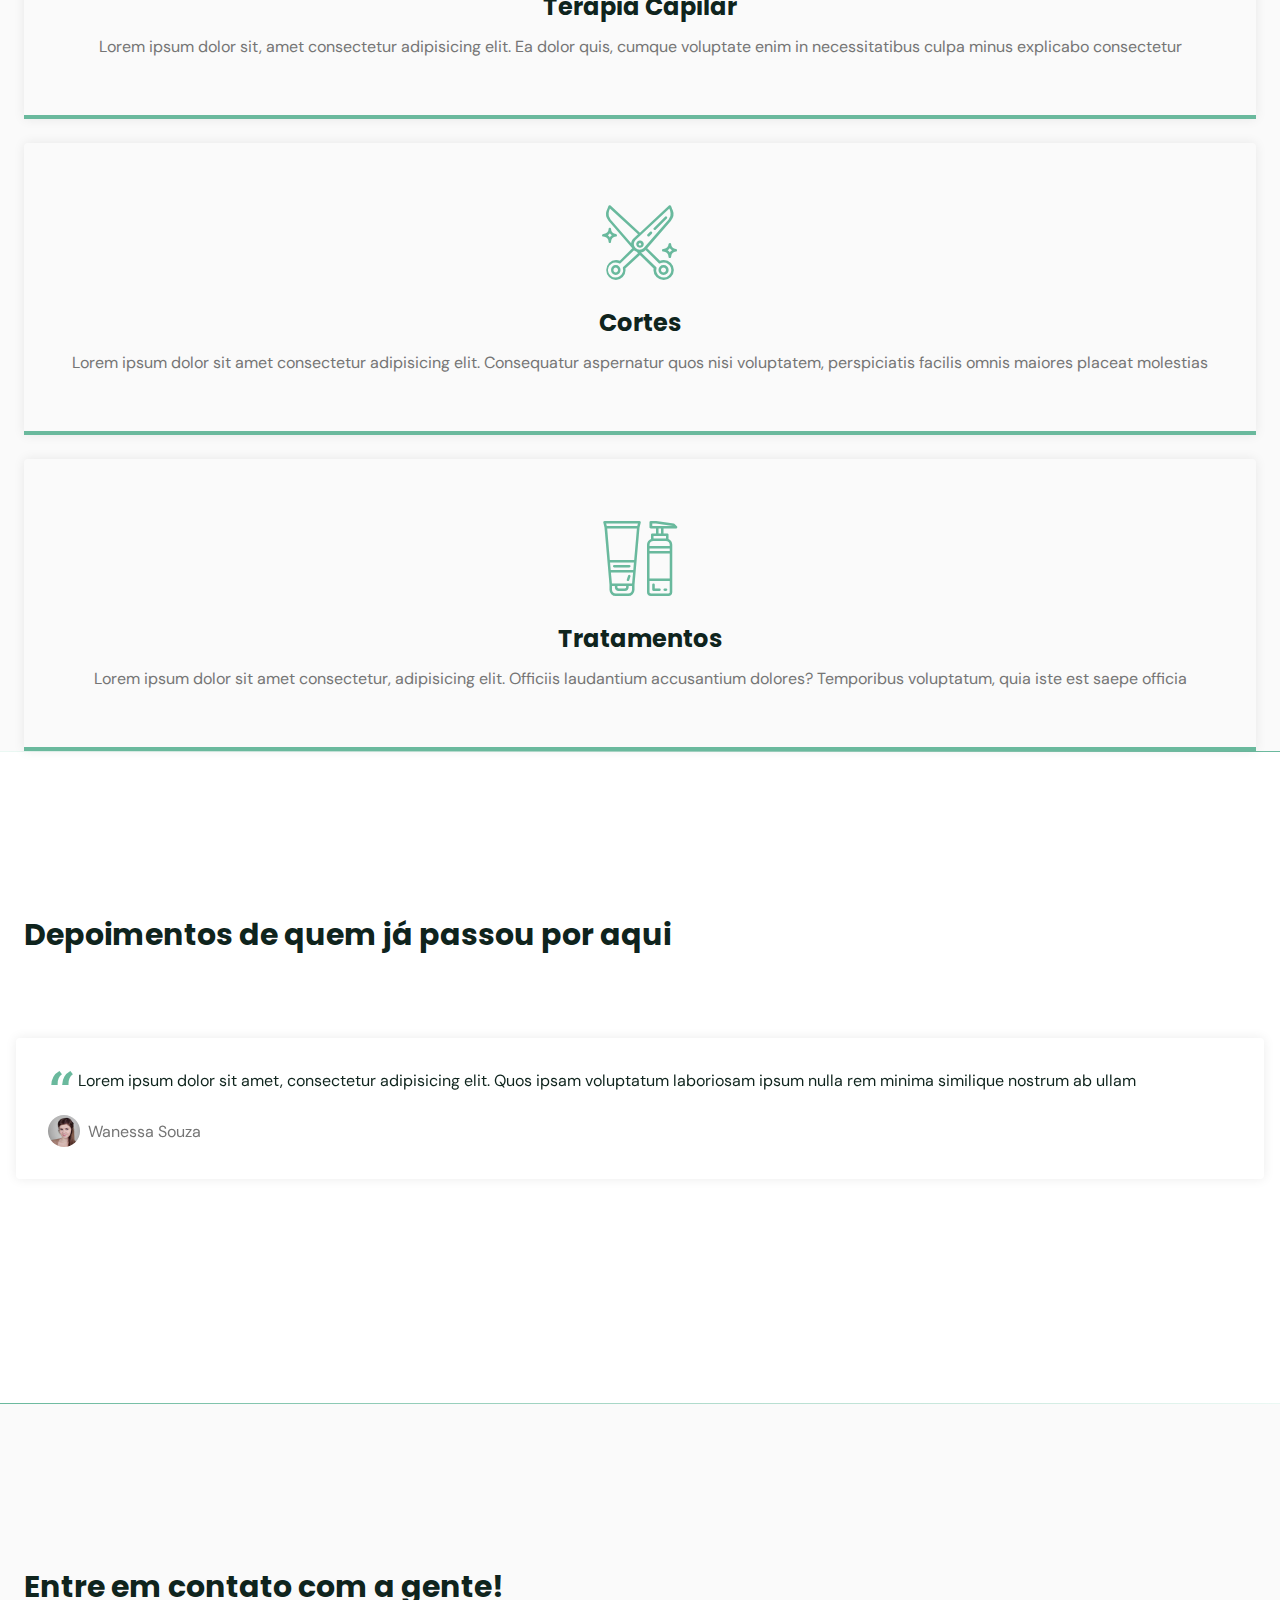
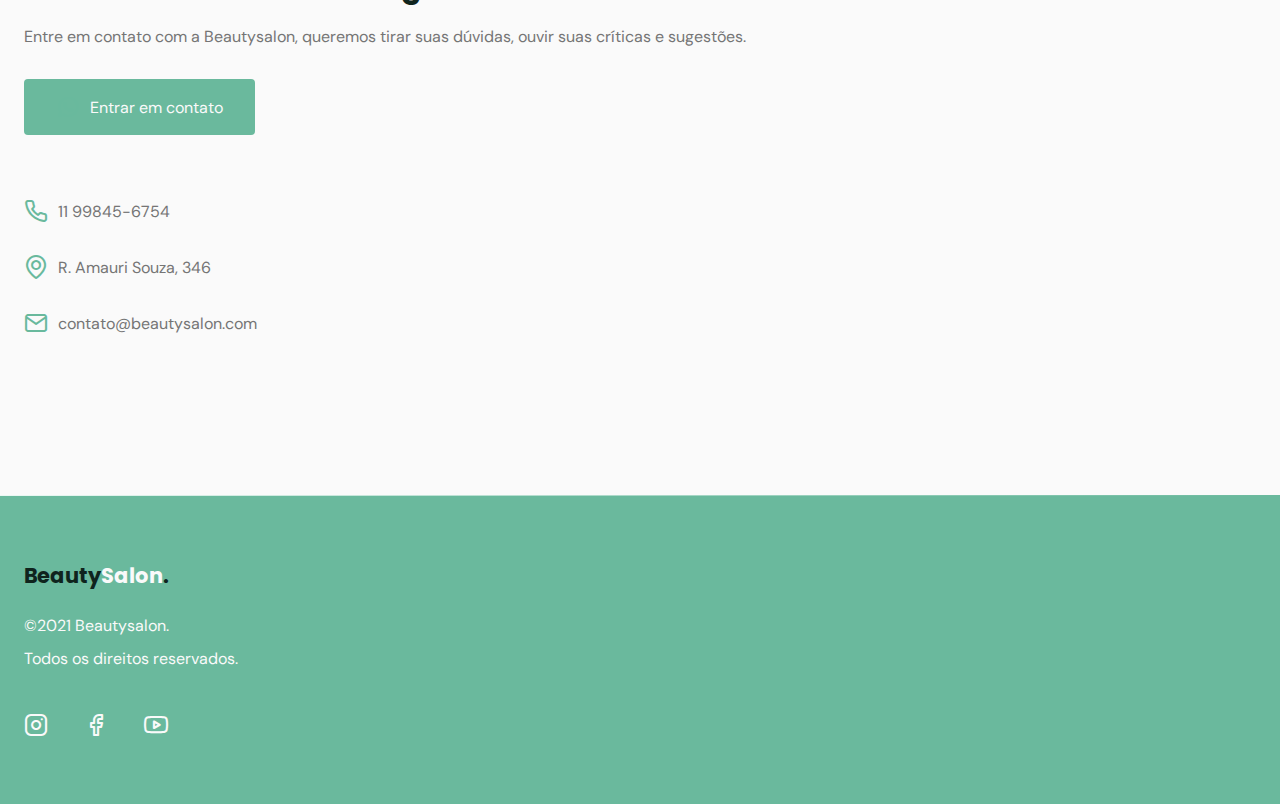
==== commit 5ecea9c4: "editing responsive home" ====
--- a/index.html
+++ b/index.html
@@ -119,7 +119,7 @@
         <div class="container grid">
           <header>
             <h2 class="title">Serviços</h2>
-            <p>
+            <p class="subtitle">
               Com mais de 10 anos no mercado, o
               <strong> Beautysalon </strong> já conquistou clientes de inúmeros
               países com seus tratamentos exclusivos e totalmente naturais
@@ -258,32 +258,34 @@
       </section>
 
       <div class="divider-1"></div>
-
-      <footer class="section">
-        <div class="container grid">
-          <div class="brand">
-            <a href="#home" class="logo logo-alt">Beauty<span>Salon</span>.</a>
-            <p>©2021 Beautysalon.</p>
-            <p>Todos os direitos reservados.</p>
-          </div>
-
-          <div class="social">
-
-            <a href="https://instagram.com" target="_blank">
-              <i class="icon-instagram"></i>
-            </a>
-            <a href="https://facebook.com" target="_blank">
-              <i class="icon-facebook"></i>
-            </a>
-            <a href="https://youtube.com" target="_blank">
-              <i class="icon-youtube"></i>
-            </a>
-
-          </div>
-
-        </div>
-      </footer>
     </main>
+
+    <footer class="section">
+      <div class="container grid">
+        <div class="brand">
+          <a href="#home" class="logo logo-alt">Beauty<span>Salon</span>.</a>
+          <p>©2021 Beautysalon.</p>
+          <p>Todos os direitos reservados.</p>
+        </div>
+
+        <div class="social">
+          <a href="https://instagram.com" target="_blank">
+            <i class="icon-instagram"></i>
+          </a>
+          <a href="https://facebook.com" target="_blank">
+            <i class="icon-facebook"></i>
+          </a>
+          <a href="https://youtube.com" target="_blank">
+            <i class="icon-youtube"></i>
+          </a>
+        </div>
+      </div>
+    </footer>
+    
+    <a href="#home" class="back-to-top"><i class="icon-arrow-up"></i></a>
+
+
+
     <!-- swiper  -->
     <script src="https://unpkg.com/swiper/swiper-bundle.min.js"></script>
 
--- a/style.css
+++ b/style.css
@@ -33,19 +33,25 @@
   --text-color-light: hsl(0 0% 98%);
   --body-color: hsl(0 0% 98%);
   scroll-behavior: smooth;
+
+  --title-font-size:1.875rem;
+  --subtitle-font-size:1rem;
+
+  --title-font: "Poppins", sans-serif;
+  --body-font: "DM Sans", sans-serif;
   
 }
 
 /* BASE */
 body {
-  font: 400 1rem "DM Sans", sans-serif;
+  font: 400 1rem var(--body-font);
   background: var(--body-color);
   color: var(--text-color);
   -webkit-font-smoothing: antialiased;
 }
 
 .title {
-  font: 700 1.875rem "Poppins", sans-serif;
+  font: 700 1.875rem var(--title-font);
   color: var(--title-color);
   -webkit-font-smoothing: auto;
 }
@@ -58,7 +64,7 @@
   align-items: center;
   padding: 0 2rem;
   border-radius: 0.25rem;
-  font: 500 1rem "DM sans" sans-serif;
+  font: 500 1rem var(--body-font)
   transition: background 0.3s;
 }
 
@@ -95,13 +101,19 @@
   display: grid;
   gap: 2rem;
 }
+
 .section {
-  padding: 5rem 0;
+  padding: calc(5rem + var(--header-height)) 0;
 }
 
 .section .title {
   margin-bottom: 1rem;
 }
+
+.section .subtitle {
+  font-size:var(--subtitle-font-size)
+}
+
 .section header{
   margin-bottom: 4rem;
 }
@@ -126,14 +138,12 @@
   box-shadow: 0px 0px 12px rgba(0,0,0,0.1);
 }
 
-main {
-  margin-top: calc(var(--header-height) + 2rem);
-}
+
 
 /* LOGO */
 
 .logo {
-  font: 700 1.31rem "Poppins", sans-serif;
+  font: 700 1.31rem var(--title-font);
   color: var(--title-color);
 }
 .logo span {
@@ -422,7 +432,7 @@
 
 .swiper-pagination-bullet-active{
   background-color: var(--base-color);
-  transition:all .5s
+  transition:all .5s;
 }
 
 
@@ -469,6 +479,10 @@
   margin-bottom: 1.5rem; 
 }
 
+footer.section{
+  padding: 4rem 0;
+}
+
 footer .brand p{
   color:var(--text-color-light);
   margin-bottom: .75rem;
@@ -481,4 +495,77 @@
 
 footer .social a{
   margin-right: 2rem;
-}+  transition:  .3s;
+  display: inline-block;
+}
+
+footer .social a:hover{
+  transform: translateY(-8px);
+}
+
+/* ####### BACK TO TOP  ####*/
+
+
+.back-to-top{
+  background: var(--base-color);
+  color: var(--text-color-light);
+  position: fixed;
+  right: 1rem;
+  bottom: 1rem;
+  padding: .5rem;
+  clip-path: circle();
+  font-size: 1.5rem;
+  line-height: 0;
+
+  visibility: hidden;
+  opacity: 0;
+  transition: .3s;
+  transform: translateY(150%);
+}
+
+.back-to-top.show{
+  visibility: visible;
+  opacity: 1;
+  transform: translateY(0);
+}
+
+/*######## RESPONSIVIDADE #########  */
+
+@media (min-width: 1200px) {
+
+  .section{
+    padding: 10rem 0;
+    }
+
+    nav .menu{
+      opacity: 1;
+      visibility: visible;
+      top:0;
+    }
+
+    nav .menu ul{
+      display: flex;
+      gap:2rem;      
+    }
+    nav .menu ul li a.title{
+      font: 400 1rem var(--body-font);  
+    }
+
+  main {
+    margin-top: var(--header-height);
+  }
+}
+
+
+/* large devices 992 >  */
+
+@media (min-width:992px){
+  :root{
+    --title-font-size:2.25rem;
+    --subtitle-font-size:1.125rem;
+  }
+
+
+
+}
+
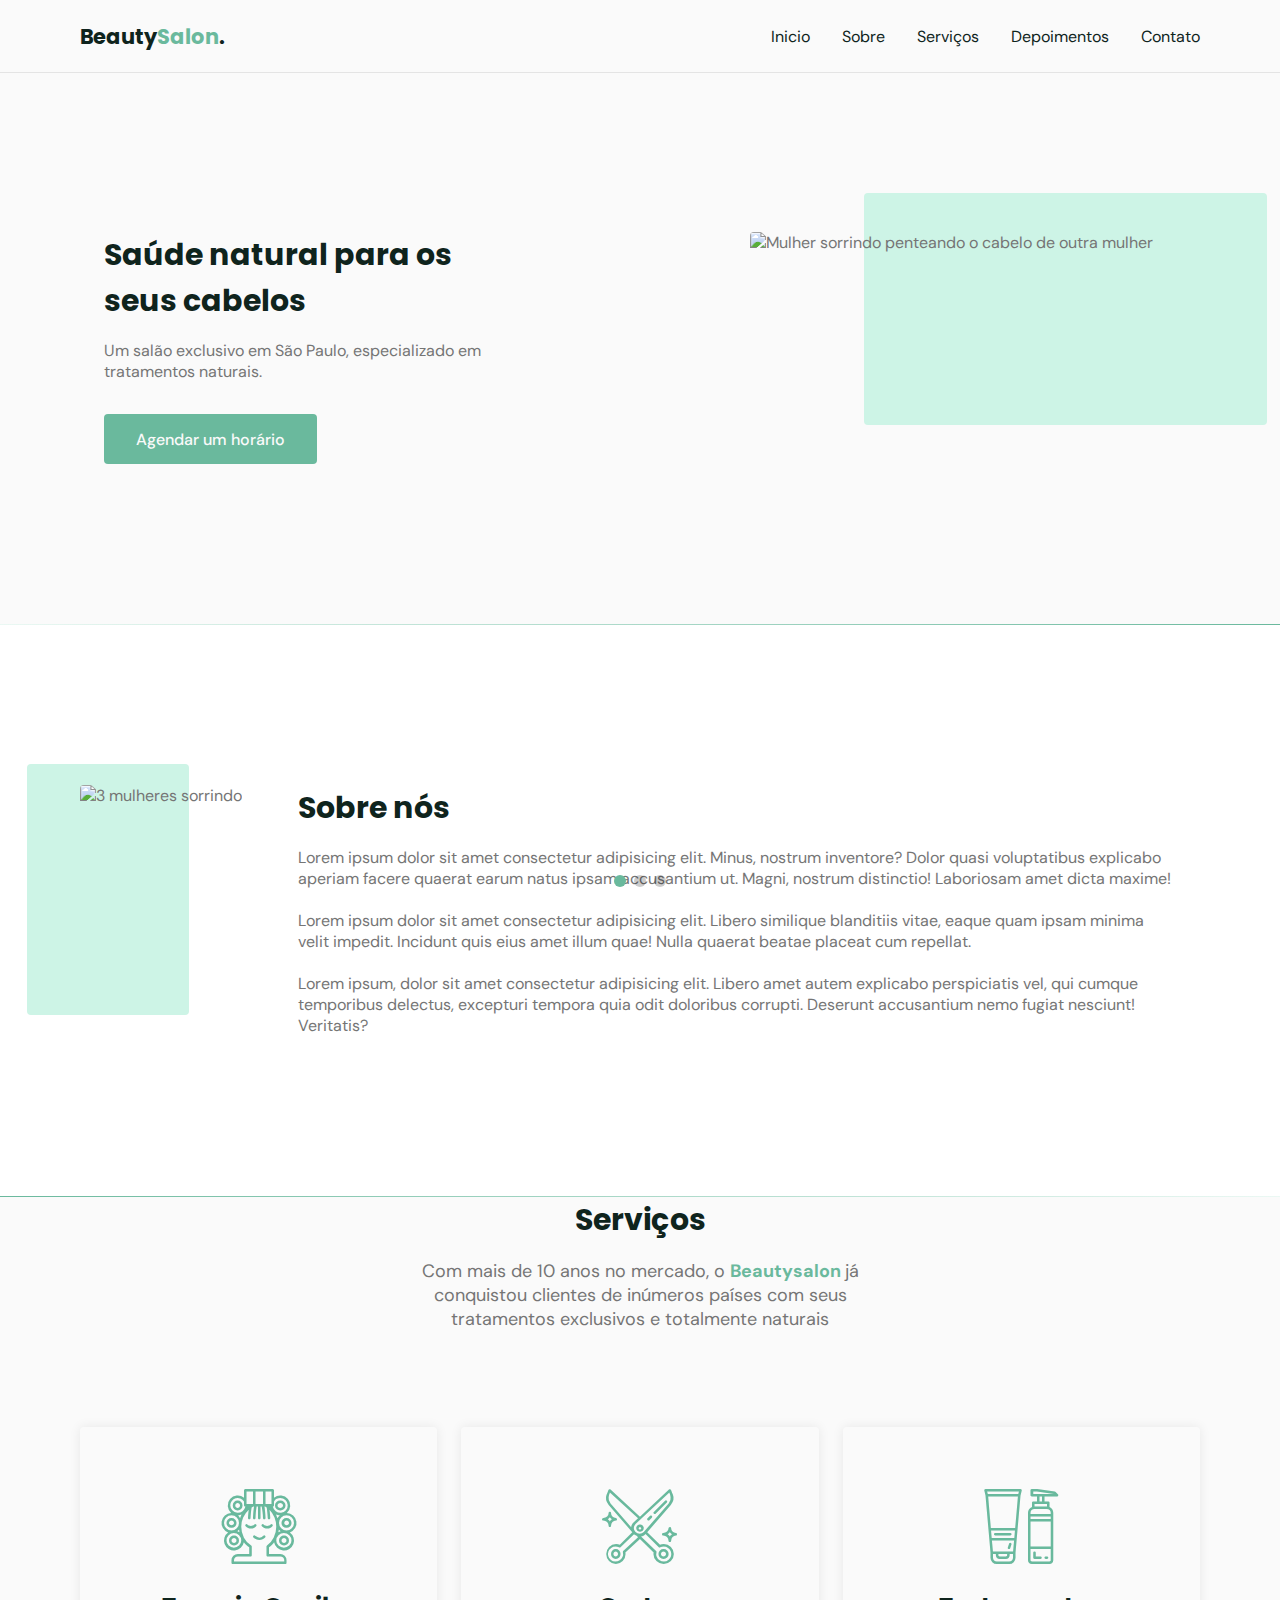
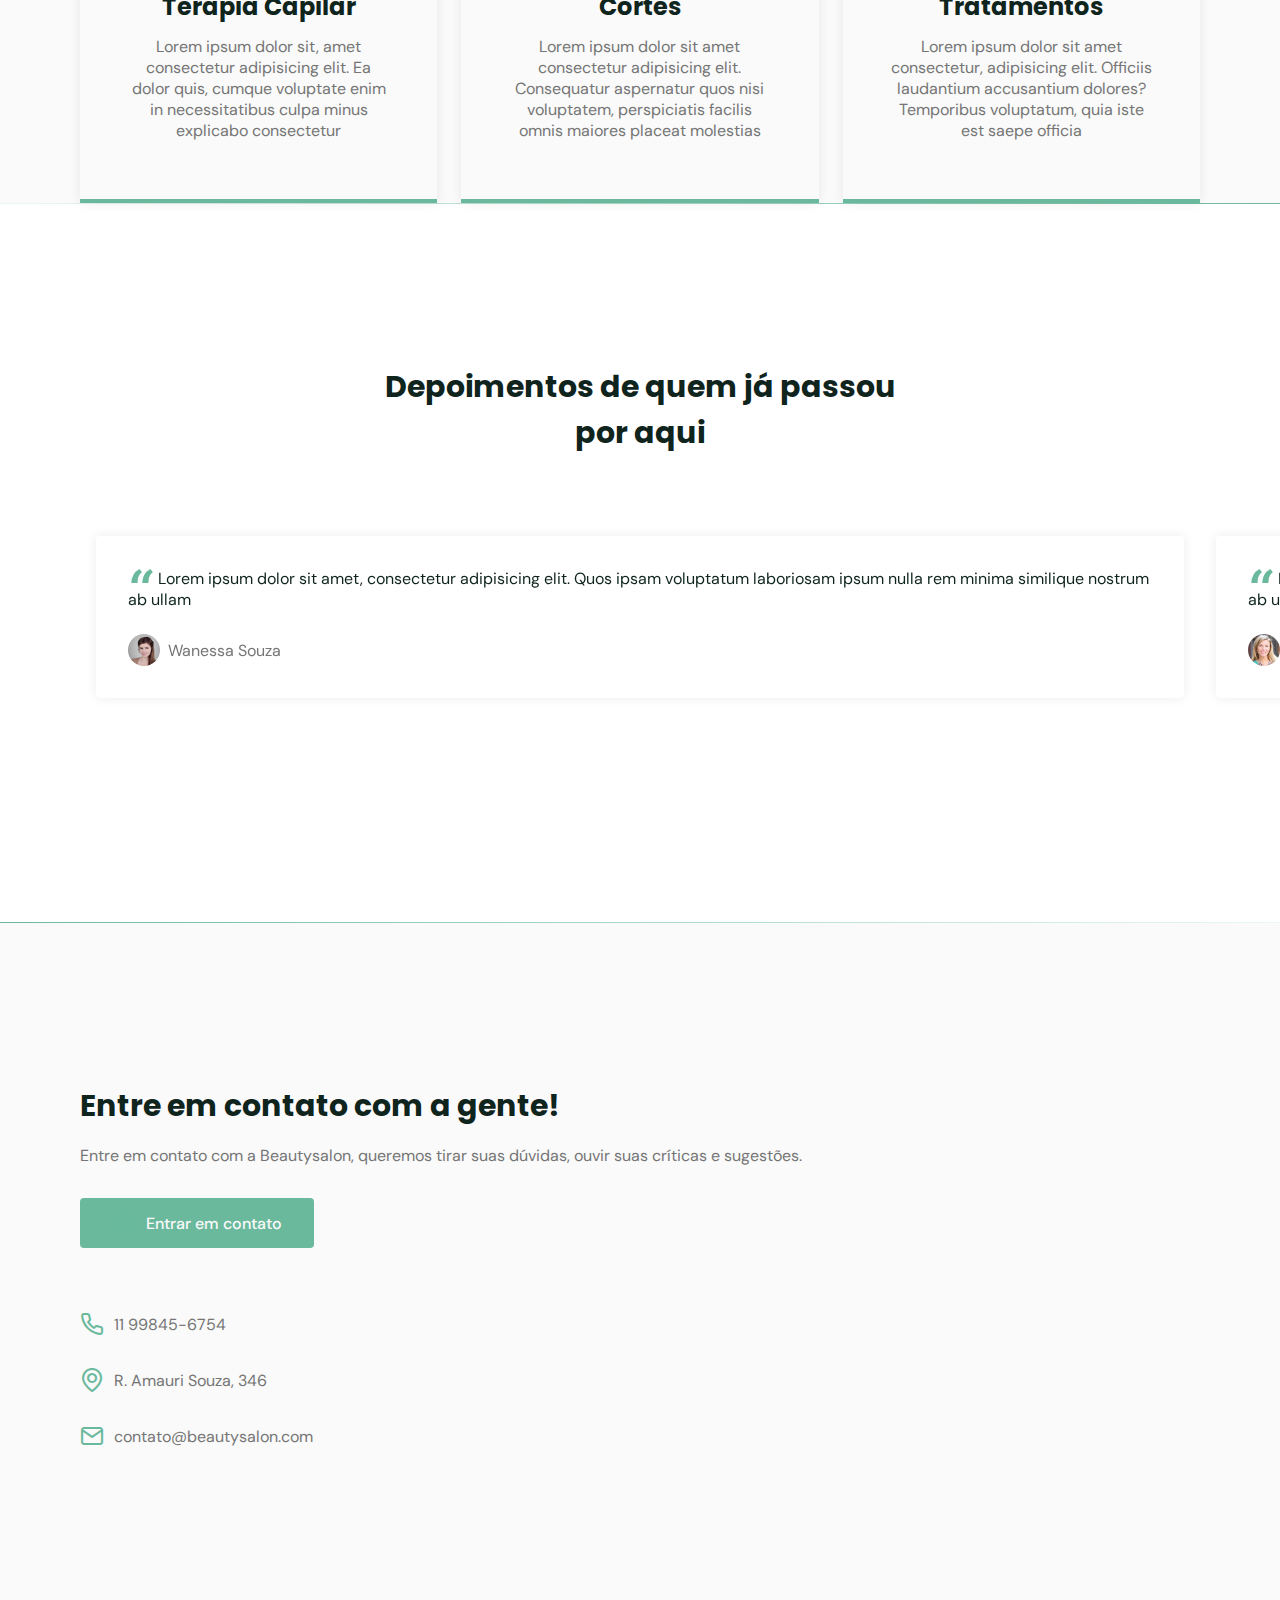
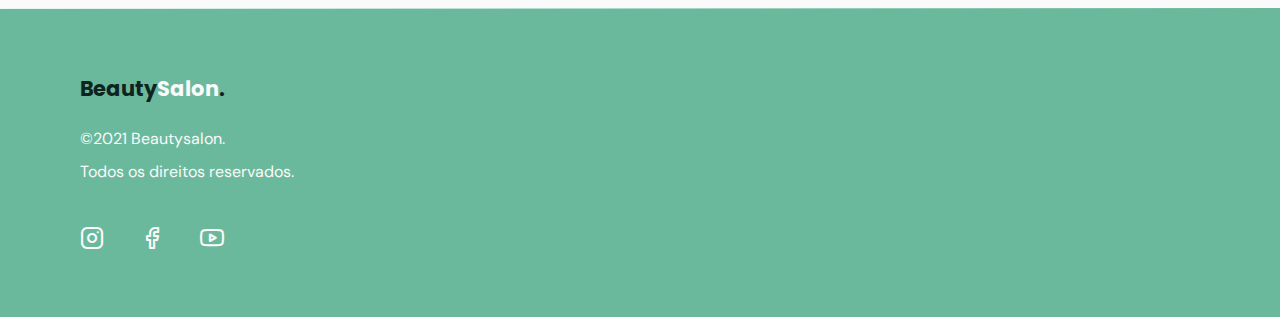
==== commit 284171ab: "finish home, about and services pages, in desktop version" ====
--- a/index.html
+++ b/index.html
@@ -281,10 +281,8 @@
         </div>
       </div>
     </footer>
-    
+
     <a href="#home" class="back-to-top"><i class="icon-arrow-up"></i></a>
-
-
 
     <!-- swiper  -->
     <script src="https://unpkg.com/swiper/swiper-bundle.min.js"></script>
--- a/style.css
+++ b/style.css
@@ -64,7 +64,7 @@
   align-items: center;
   padding: 0 2rem;
   border-radius: 0.25rem;
-  font: 500 1rem var(--body-font)
+  font: 500 1rem var(--body-font);
   transition: background 0.3s;
 }
 
@@ -533,8 +533,29 @@
 
 @media (min-width: 1200px) {
 
+  .container{
+    max-width: 1120px;
+    margin-left: auto;
+    margin-right: auto;
+  }
+
+
   .section{
     padding: 10rem 0;
+    }
+
+    .section header, 
+    #testimonials header{
+      max-width:32rem;
+      text-align: center;
+      margin-left: auto;
+      margin-right: auto;
+    }
+
+
+
+    .button{
+      height: 3.125rem;
     }
 
     nav .menu{
@@ -551,9 +572,70 @@
       font: 400 1rem var(--body-font);  
     }
 
+    nav .icon-menu{
+      display: none;
+    }
+
+    
   main {
     margin-top: var(--header-height);
   }
+
+    /*     home     */
+    #home .container{
+      grid-auto-flow: column;
+      justify-content:space-between;
+      margin:0 auto;
+    }
+
+    #home .image{
+      order:1;
+    }
+
+    #home .text{
+      order:0;
+      max-width:24rem;
+      text-align:left;
+    }  
+
+
+    #about .container{
+      margin:0 auto;
+      grid-auto-flow: column;
+    }
+
+
+    .cards{
+      grid-template-columns: 1fr 1fr 1fr;
+    }
+    
+    .card{
+      padding-left: 3rem;
+      padding-right: 3rem;
+    }
+
+
+
+
+    #testimonials .container{
+      margin-left: auto;
+      margin-right: auto;
+    }
+
+
+
+
+
+
+
+
+
+
+
+
+
+
+
 }
 
 
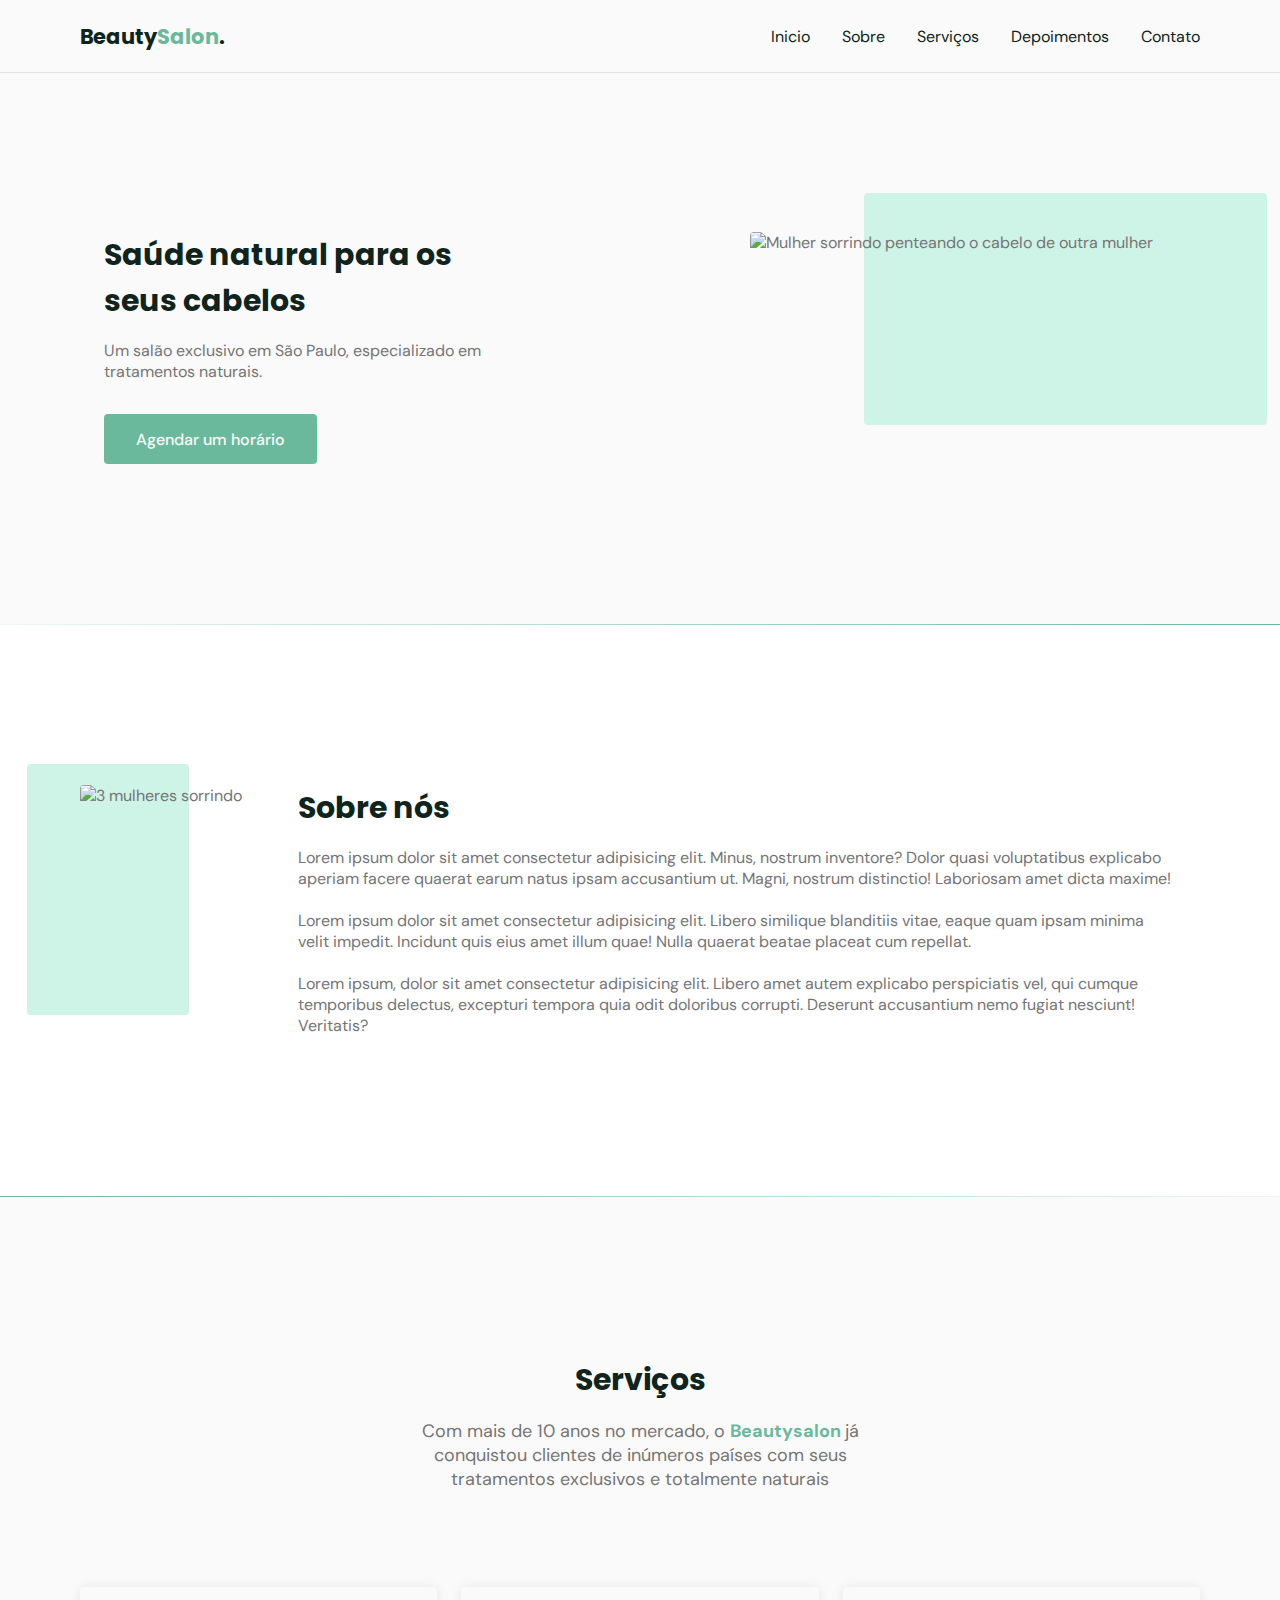
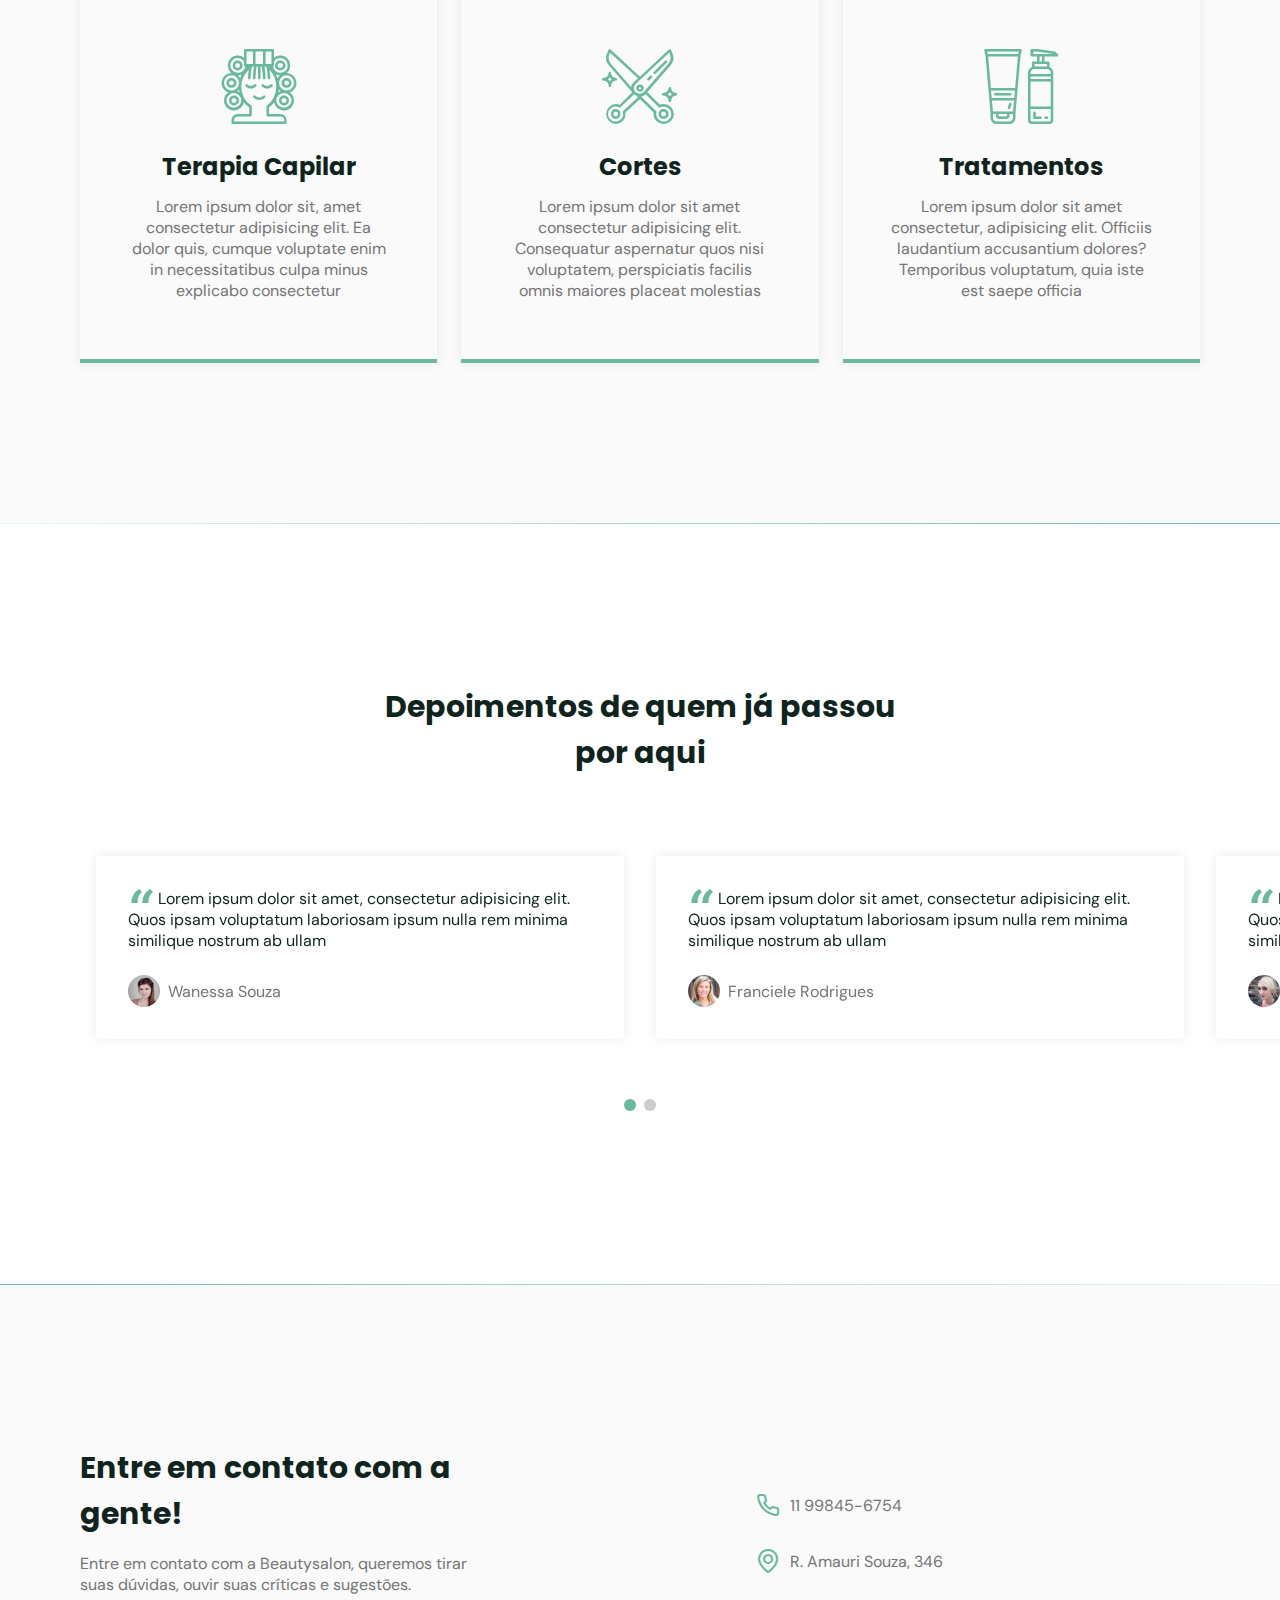
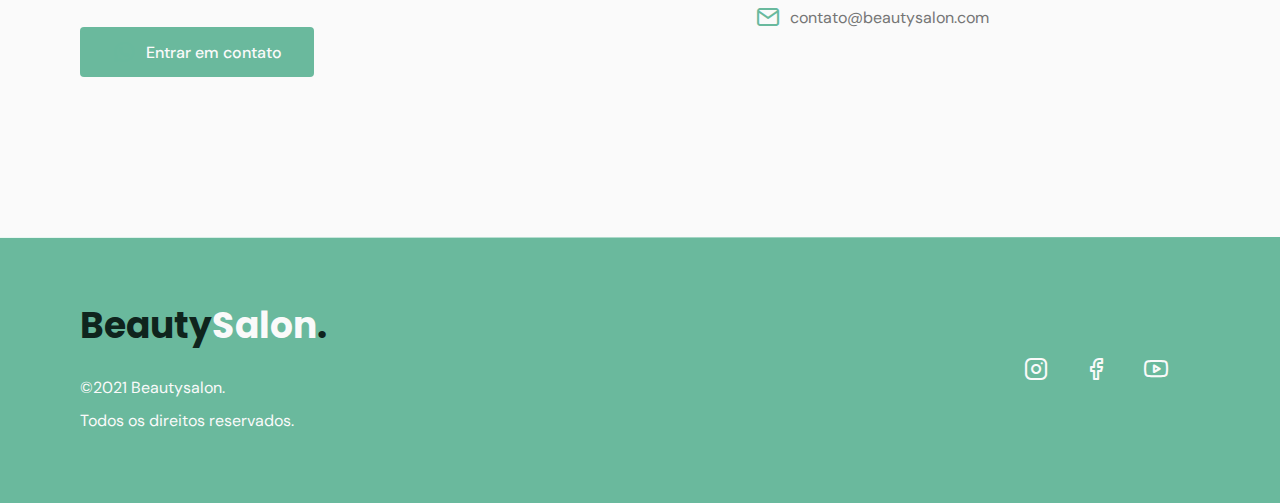
==== commit 74f5f775: "finish project" ====
--- a/index.html
+++ b/index.html
@@ -115,7 +115,7 @@
 
       <!-- SERVICES -->
 
-      <secton class="section" id="services">
+      <section class="section" id="services">
         <div class="container grid">
           <header>
             <h2 class="title">Serviços</h2>
@@ -156,7 +156,7 @@
             </div>
           </div>
         </div>
-      </secton>
+      </section>
 
       <div class="divider-1"></div>
 
--- a/style.css
+++ b/style.css
@@ -34,12 +34,11 @@
   --body-color: hsl(0 0% 98%);
   scroll-behavior: smooth;
 
-  --title-font-size:1.875rem;
-  --subtitle-font-size:1rem;
+  --title-font-size: 1.875rem;
+  --subtitle-font-size: 1rem;
 
   --title-font: "Poppins", sans-serif;
   --body-font: "DM Sans", sans-serif;
-  
 }
 
 /* BASE */
@@ -86,7 +85,7 @@
   background: linear-gradient(
     270deg,
     hsla(var(--hue), 65%, 88%, 0.34),
-    hsla(var(--hue), 36%, 57%, 1) 
+    hsla(var(--hue), 36%, 57%, 1)
   );
 }
 
@@ -111,14 +110,14 @@
 }
 
 .section .subtitle {
-  font-size:var(--subtitle-font-size)
-}
-
-.section header{
+  font-size: var(--subtitle-font-size);
+}
+
+.section header {
   margin-bottom: 4rem;
 }
 
-.section header strong{
+.section header strong {
   color: var(--base-color);
 }
 
@@ -134,11 +133,9 @@
   background-color: var(--body-color);
 }
 
-#header.scroll{
-  box-shadow: 0px 0px 12px rgba(0,0,0,0.1);
-}
-
-
+#header.scroll {
+  box-shadow: 0px 0px 12px rgba(0, 0, 0, 0.1);
+}
 
 /* LOGO */
 
@@ -150,10 +147,9 @@
   color: var(--base-color);
 }
 
-.logo-alt span{
-  color:var(--body-color)
-}
-
+.logo-alt span {
+  color: var(--body-color);
+}
 
 /* NAVIGATION */
 
@@ -173,11 +169,12 @@
   position: relative;
 }
 
-nav ul li a:hover {
+nav ul li a:hover,
+nav ul li a.active {
   color: var(--base-color);
 }
 
-nav ul li a::after {
+nav ul li a::after{
   content: ""; /*OBRIGATORIO*/
   width: 0%;
   height: 2px;
@@ -187,7 +184,8 @@
   bottom: -1.5rem;
 }
 
-nav ul li a:hover::after {
+nav ul li a:hover::after, 
+nav ul li a.active::after {
   width: 100%;
   transition: 0.2s;
 }
@@ -195,14 +193,13 @@
 nav .menu {
   opacity: 0;
   visibility: hidden;
-  top:-20rem;
-  transition:.2s;
-}
-
-nav .menu ul{
+  top: -20rem;
+  transition: 0.2s;
+}
+
+nav .menu ul {
   display: none;
 }
-
 
 /*   MOSTRAR MENU */
 nav.show .menu {
@@ -218,8 +215,7 @@
   place-content: center;
 }
 
-
-nav.show .menu ul{
+nav.show .menu ul {
   display: grid;
 }
 
@@ -237,16 +233,16 @@
 nav .icon-close {
   visibility: hidden;
   opacity: 0;
-  top:-1.5rem;
+  top: -1.5rem;
   position: absolute;
   right: 1.5rem;
-  transition: .2s;
+  transition: 0.2s;
 }
 
 nav.show div.icon-close {
   visibility: visible;
   opacity: 1;
-  top:1.5rem;
+  top: 1.5rem;
 }
 
 /* HOME  */
@@ -339,191 +335,186 @@
 
 /* ### SERVIÇES   ##### */
 
-.cards.grid{
-  gap:1.5rem;
-  
-}
-.card{
+.cards.grid {
+  gap: 1.5rem;
+}
+.card {
   padding: 3.625rem 2rem;
   box-shadow: 0px 0px 12px rgba(0, 0, 0, 0.08);
   border-bottom: 0.25rem solid var(--base-color);
-  border-radius: .25rem .25rem 0 0 ;
+  border-radius: 0.25rem 0.25rem 0 0;
   text-align: center;
 }
 
-.card i{
+.card i {
   display: block;
   margin-bottom: 1.5rem;
-  font-size:5rem;
-  color:var(--base-color);
-}
-
-.card .title{
+  font-size: 5rem;
+  color: var(--base-color);
+}
+
+.card .title {
   font-size: 1.5rem;
-  margin-bottom:.75rem
+  margin-bottom: 0.75rem;
 }
 
 /* #########  TESTIMONIALS  ############*/
 
-#testimonials{
-  background-color: white;;
-}
-
-
-
-#testimonials .container{
+#testimonials {
+  background-color: white;
+}
+
+#testimonials .container {
   margin-left: 0;
   margin-right: 0;
 }
-#testimonials header{
+#testimonials header {
   margin-bottom: 0;
   margin-left: 1.5rem;
   margin-right: 1.5rem;
 }
 
-
-#testimonials blockquote{
+#testimonials blockquote {
   padding: 2rem;
   box-shadow: 0px 0px 12px rgba(0, 0, 0, 0.08);
-  border-radius: .25rem;  
-}
-
-#testimonials blockquote p{
+  border-radius: 0.25rem;
+}
+
+#testimonials blockquote p {
   position: relative;
   text-indent: 1.875rem;
   margin-bottom: 1.5rem;
   color: var(--title-color);
 }
 
-#testimonials blockquote p span{
-  font: 700 3rem 'serif';
+#testimonials blockquote p span {
+  font: 700 3rem "serif";
 
   position: absolute;
-  top: -.5rem;
+  top: -0.5rem;
   left: -1.875rem;
-  color:var(--base-color)
-}
-
-#testimonials cite{
+  color: var(--base-color);
+}
+
+#testimonials cite {
   display: flex;
   align-items: center;
   font-style: normal;
 }
 
-#testimonials cite img{
+#testimonials cite img {
   width: 2rem;
   height: 2rem;
   object-fit: cover;
   clip-path: circle();
-  margin-right: .5rem;
+  margin-right: 0.5rem;
 }
 
 /*  ##### swiper  ####  */
 
-.swiper-slide{
+.swiper-slide {
   height: auto;
-  padding:4rem 1rem;
-}
-
-.swiper-pagination-bullet{
+  padding: 4rem 1rem;
+}
+
+.swiper-pagination{
+  position: relative;
+}
+
+.swiper-pagination-bullet {
   width: 0.75rem;
   height: 0.75rem;
 }
 
-.swiper-pagination-bullet-active{
+.swiper-pagination-bullet-active {
   background-color: var(--base-color);
-  transition:all .5s;
-}
-
+  transition: all 0.5s;
+}
 
 /* ###### contact  #### */
 
-#contact .grid{
+#contact .grid {
   gap: 4rem;
 }
 
-#contact .text p{
+#contact .text p {
   margin-bottom: 2rem;
 }
 
 #contact .button i,
-#contact ul li i{
+#contact ul li i {
   font-size: 1.5rem;
-  margin-right: .625rem;
-}
-
-#contact ul.grid{
-  gap:2rem;
-}
-
-#contact ul li{
-  display:flex;
-  align-items:center;
-
-}
-
-#contact ul li i{
-  color: var(--base-color)
-}
-
+  margin-right: 0.625rem;
+}
+
+#contact ul.grid {
+  gap: 2rem;
+}
+
+#contact ul li {
+  display: flex;
+  align-items: center;
+}
+
+#contact ul li i {
+  color: var(--base-color);
+}
 
 /*##############     FOOOTER    ##########*/
 
-footer{
+footer {
   background-color: var(--base-color);
-
-}
-
-footer .logo{
-  display: inline-block;/* ".logo" é <a>, então é display inline*/
-  margin-bottom: 1.5rem; 
-}
-
-footer.section{
+}
+
+footer .logo {
+  display: inline-block; /* ".logo" é <a>, então é display inline*/
+  margin-bottom: 1.5rem;
+}
+
+footer.section {
   padding: 4rem 0;
 }
 
-footer .brand p{
-  color:var(--text-color-light);
-  margin-bottom: .75rem;
-}
-
-footer i{
+footer .brand p {
+  color: var(--text-color-light);
+  margin-bottom: 0.75rem;
+}
+
+footer i {
   font-size: 1.5rem;
-  color:var(--text-color-light)
-}
-
-footer .social a{
+  color: var(--text-color-light);
+}
+
+footer .social a {
   margin-right: 2rem;
-  transition:  .3s;
+  transition: 0.3s;
   display: inline-block;
 }
 
-footer .social a:hover{
+footer .social a:hover {
   transform: translateY(-8px);
 }
 
 /* ####### BACK TO TOP  ####*/
 
-
-.back-to-top{
+.back-to-top {
   background: var(--base-color);
   color: var(--text-color-light);
   position: fixed;
   right: 1rem;
   bottom: 1rem;
-  padding: .5rem;
+  padding: 0.5rem;
   clip-path: circle();
   font-size: 1.5rem;
   line-height: 0;
 
   visibility: hidden;
   opacity: 0;
-  transition: .3s;
+  transition: 0.3s;
   transform: translateY(150%);
 }
 
-.back-to-top.show{
+.back-to-top.show {
   visibility: visible;
   opacity: 1;
   transform: translateY(0);
@@ -532,122 +523,122 @@
 /*######## RESPONSIVIDADE #########  */
 
 @media (min-width: 1200px) {
-
-  .container{
+  .container {
     max-width: 1120px;
     margin-left: auto;
     margin-right: auto;
   }
 
-
-  .section{
+  .section {
     padding: 10rem 0;
-    }
-
-    .section header, 
-    #testimonials header{
-      max-width:32rem;
-      text-align: center;
-      margin-left: auto;
-      margin-right: auto;
-    }
-
-
-
-    .button{
-      height: 3.125rem;
-    }
-
-    nav .menu{
-      opacity: 1;
-      visibility: visible;
-      top:0;
-    }
-
-    nav .menu ul{
-      display: flex;
-      gap:2rem;      
-    }
-    nav .menu ul li a.title{
-      font: 400 1rem var(--body-font);  
-    }
-
-    nav .icon-menu{
-      display: none;
-    }
-
-    
+  }
+
+  .section header,
+  #testimonials header {
+    max-width: 32rem;
+    text-align: center;
+    margin-left: auto;
+    margin-right: auto;
+  }
+
+  .button {
+    height: 3.125rem;
+  }
+
+  nav .menu {
+    opacity: 1;
+    visibility: visible;
+    top: 0;
+  }
+
+  nav .menu ul {
+    display: flex;
+    gap: 2rem;
+  }
+  nav .menu ul li a.title {
+    font: 400 1rem var(--body-font);
+  }
+
+  nav .icon-menu {
+    display: none;
+  }
+
   main {
     margin-top: var(--header-height);
   }
 
-    /*     home     */
-    #home .container{
-      grid-auto-flow: column;
-      justify-content:space-between;
-      margin:0 auto;
-    }
-
-    #home .image{
-      order:1;
-    }
-
-    #home .text{
-      order:0;
-      max-width:24rem;
-      text-align:left;
-    }  
-
-
-    #about .container{
-      margin:0 auto;
-      grid-auto-flow: column;
-    }
-
-
-    .cards{
-      grid-template-columns: 1fr 1fr 1fr;
-    }
-    
-    .card{
-      padding-left: 3rem;
-      padding-right: 3rem;
-    }
-
-
-
-
-    #testimonials .container{
-      margin-left: auto;
-      margin-right: auto;
-    }
-
-
-
-
-
-
-
-
-
-
-
-
-
-
-
-}
-
+  /*     home     */
+  #home .container {
+    grid-auto-flow: column;
+    justify-content: space-between;
+    margin: 0 auto;
+  }
+
+  #home .image {
+    order: 1;
+  }
+
+  #home .text {
+    order: 0;
+    max-width: 24rem;
+    text-align: left;
+  }
+
+  #about .container {
+    margin: 0 auto;
+    grid-auto-flow: column;
+  }
+
+  .cards {
+    grid-template-columns: 1fr 1fr 1fr;
+  }
+
+  .card {
+    padding-left: 3rem;
+    padding-right: 3rem;
+  }
+
+  #testimonials .container {
+    margin-left: auto;
+    margin-right: auto;
+  }
+
+/*contact*/
+#contact .container{
+  grid-auto-flow: column;
+  align-items: center;
+}
+
+#contact .text{
+  max-width:25rem;
+}
+
+/*footer*/
+
+footer.section{
+  padding: 3.75rem 0 ;
+}
+
+footer .container{
+  grid-auto-flow: column;
+  align-items: center;
+  justify-content: space-between;
+}
+
+footer .logo{
+  font-size:2.25rem;
+}
+
+
+
+
+}
 
 /* large devices 992 >  */
 
-@media (min-width:992px){
-  :root{
-    --title-font-size:2.25rem;
-    --subtitle-font-size:1.125rem;
-  }
-
-
-
-}
-
+@media (min-width: 992px) {
+  :root {
+    --title-font-size: 2.25rem;
+    --subtitle-font-size: 1.125rem;
+  }
+}
